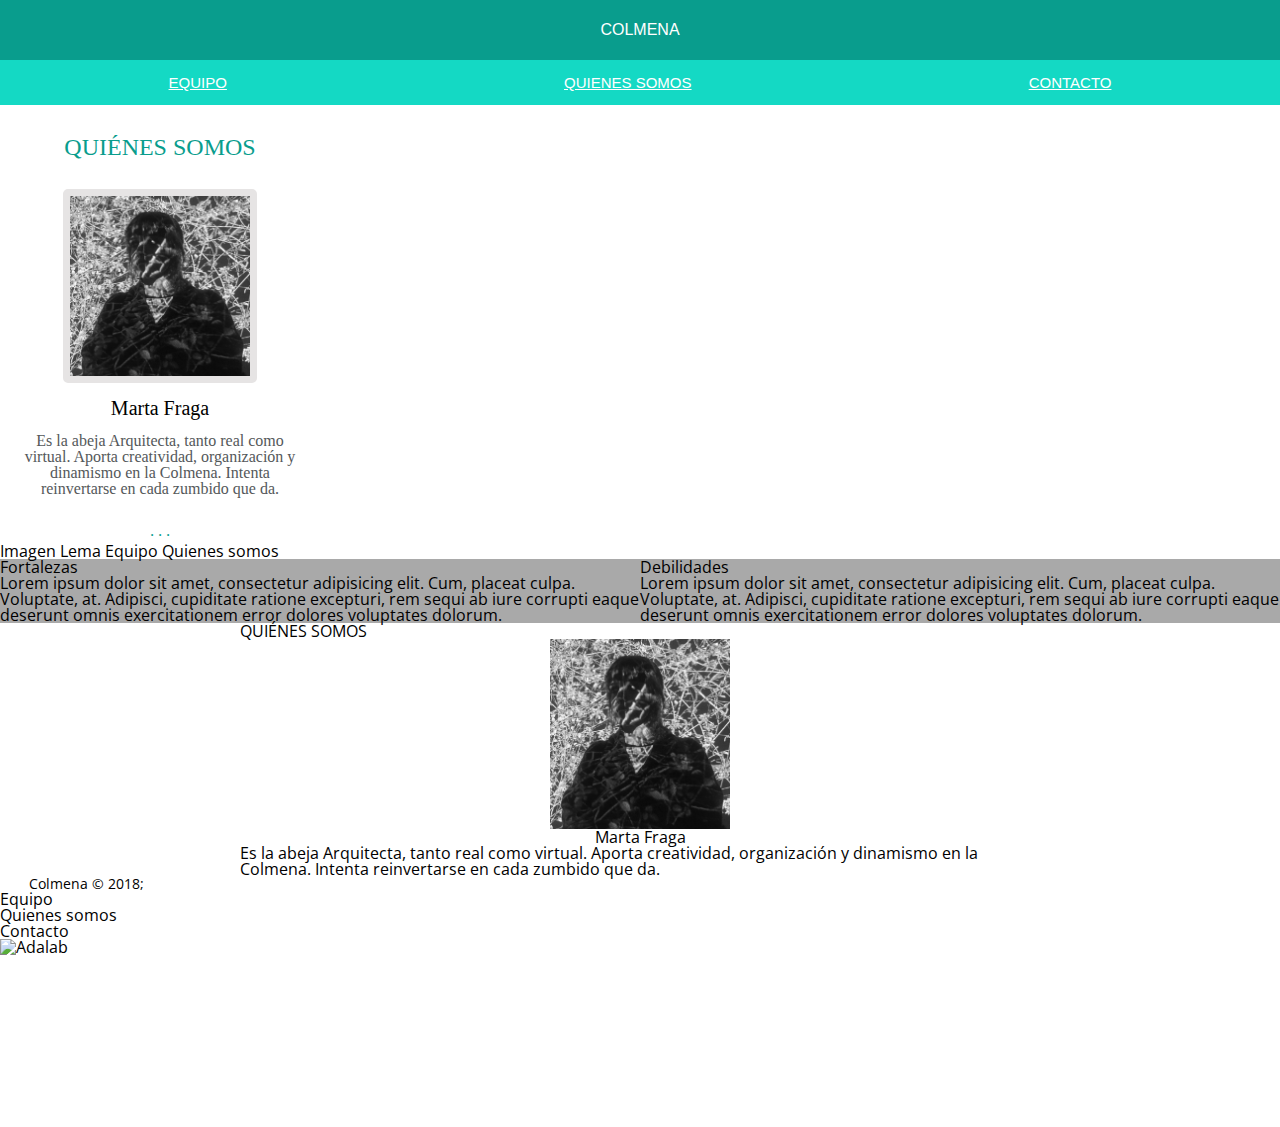
==== index.html @ a7171dd8 "Azahara" ====
<!DOCTYPE html>
<html lang="en">
  <head>
    <meta charset="UTF-8" />
    <meta http-equiv="X-UA-Compatible" content="IE=edge" />
    <meta name="viewport" content="width=device-width, initial-scale=1.0" />
    <link rel="stylesheet" href="./css/reset.css" />
    <link rel="stylesheet" href="./css/main.css" />
    <link rel="preconnect" href="https://fonts.gstatic.com">
    <link href="https://fonts.googleapis.com/css2?family=Open+Sans:wght@300&display=swap" rel="stylesheet">
    <script
    src="https://kit.fontawesome.com/d014abe531.js"
    crossorigin="anonymous"
  ></script>
  <link rel="stylesheet" href="./marta-quienes.css" />
  <link
    href="https://fonts.googleapis.com/css2?family=Rubik:wght@500&display=swap"
    rel="stylesheet"
  />
  <link
    href="https://fonts.googleapis.com/css2?family=Open+Sans&display=swap"
    rel="stylesheet"
  />
    <title>COLMENA</title>
  </head>
  <!--Parte Julia-->
  <header class="container_general">
    <div class="container_name">
      <div class="item">COLMENA</div>
    </div>
    <div class="container_nav">
      <a class="item" href="">EQUIPO</a>
      <a class="item" href="">QUIENES SOMOS</a>
      <a class="item" href="">CONTACTO</a>
    </div>
  </header>
  <!--Fin parte Julia-->
  <main class="main">
    <!--PARTE MARTA-->
    <section class="section1">
      <h1 class="title-section1">QUIÉNES SOMOS</h1>
      <div class="abeja-container">
        <img class="abeja-foto" src="img/MARTA.jpg" alt="marta" />
        <h2 class="abeja-nombre">Marta Fraga</h2>
        <p class="abeja-texto">
          Es la abeja Arquitecta, tanto real como virtual. Aporta creatividad,
          organización y dinamismo en la Colmena. Intenta reinvertarse en cada
          zumbido que da.
        </p>
        <div class="abeja-redes">
          <i class="fab fa-twitter"></i>
          ·
          <i class="fab fa-linkedin-in"></i>
          ·
          <i class="fab fa-github-alt"></i>
          ·
          <i class="fas fa-envelope"></i>
        </div>
      </div>
    </section>
      <div>Imagen Lema Equipo Quienes somos</div>
      <!--Sección fortalezas debilidades: @Jero-->
    
      <div class="strengths-weaknesseses wrapper">
        <div class="strengths wrapper">
          <h2>Fortalezas</h2>
          Lorem ipsum dolor sit amet, consectetur adipisicing elit. Cum, placeat
          culpa. Voluptate, at. Adipisci, cupiditate ratione excepturi, rem sequi
          ab iure corrupti eaque deserunt omnis exercitationem error dolores
          voluptates dolorum.
        </div>
        <div class="weaknesseses wrapper">
          <h2>Debilidades </h2>
          Lorem ipsum dolor sit amet, consectetur adipisicing elit. Cum, placeat
          culpa. Voluptate, at. Adipisci, cupiditate ratione excepturi, rem sequi
          ab iure corrupti eaque deserunt omnis exercitationem error dolores
          voluptates dolorum.
        </div>
      </div>
      <!--Fin parte jero -->
      <!--PARTE MARTA-->
      <section class="presentation">
        <h1 class="sections-title">QUIÉNES SOMOS</h1>

        <div class="abeja-container">
          <img
            class="abeja-photo-item"
            src="img/MARTA.jpg"
            alt="Marta"
            width="180"
          />

          <h2 class="abeja-name-item">Marta Fraga</h2>
          <p class="abeja-text-item">
            Es la abeja Arquitecta, tanto real como virtual. Aporta creatividad,
            organización y dinamismo en la Colmena. Intenta reinvertarse en cada
            zumbido que da.
          </p>

          <div class="abeja-rrss">
            <a href="https://twitter.com/?lang=es" target="_blank"
              ><i class="fab fa-twitter-square"></i
            ></a>
            <a href="https://www.linkedin.com/feed/" target="_blank"
              ><i class="fab fa-linkedin"></i
            ></a>
            <a href="https://github.com/" target="_blank"
              ><i class="fab fa-github-square"></i
            ></a>
            <a href="https://accounts.google.com/" target="_blank"
              ><i class="fas fa-envelope-square"></i
            ></a>
          </div>
        </div>
      </section>
      <!--FIN PARTE MARTA-->
    </main>
   
 <!--PARTE LAURA-->
    <footer class="containerfooter">
      <h3 class="itemf">Colmena &COPY 2018;</h3>
      <div class="itemf1">
        <div>Equipo</div>
        <div>Quienes somos</div>
        <div>Contacto</div>
      </div>
      <div class="logoadalab">
        <img src="./Images/logo-adalab.png" alt="Adalab">
      </div>
    </footer>

  </body>
</html>
---- css/main.css ----
/*PARTE MARTA*/

*:root {
  font-family: "Open Sans", sans-serif;
}
.presentation {
  margin: 0 auto;
  padding: 0;
  max-width: 800px;
}

* {
  margin: 0;
}

.section1 {
  width: 320px;
}

.title-section1 {
  color: #099d8d;
  font-size: 24px;
  padding-top: 30px;
  padding-bottom: 30px;
  text-align: center;
  font-family: "Rubik Medium";
}

.abeja-container {
  display: flex;
  flex-direction: column;
  align-items: center;
  justify-content: space-around;
  flex-wrap: wrap;
}

.abeja-foto {
  width: 180px;
  height: 180px;
  border: solid 7px rgb(230, 228, 228);
  border-radius: 5px;
  box-sizing: content-box;
}

.abeja-nombre {
  font-size: 20px;
  padding-top: 15px;
  padding-bottom: 15px;
  font-family: "Open Sans Regular";
  /*text-align: center;*/
}

.abeja-texto {
  color: #54585a;
  font-size: 16px;
  margin-bottom: 15px;
  margin-left: 15px;
  margin-right: 15px;
  /*padding-top: 15px;
  /*padding-left: 15px;
  padding-right: 15px;*/
  text-align: center;
  font-family: "Open Sans Regular";
}

.abeja-redes {
  color: #099d8d;
  font-size: 16px;
  padding-top: 15px;
  padding-left: 98px;
  padding-right: 98px;
}

/*FIN PARTE MARTA*/

/* Parte Julia */
.container_general {
  display: flex;
  flex-direction: column;
  position: fixed;
  top: 0;
  width: 100%;
}

.container_name {
  box-sizing: content-box;
  height: 60px;
  background-color: #099d8d;
  font-size: 16px;
  display: flex;
  justify-content: center;
  align-items: center;
}


.containerfooter {
  width: 320px;
  height: 250px;
  border: solid 1px var (--cool-grey);
  background-color: #ffff;
}
.itemf {
  width: 172px;
  font-size: 14px;
  text-align: center;
  color: var (--cool-grey);
}
.logoadalab {
  width: 115px;
  height: 45px;
}
.container_nav {
  height: 45px;
  background-color: #14d9c4;
  font-size: 15px;
  display: flex;
  justify-content: space-around;
  align-items: center;
}

.item {
  font-family: sans-serif;
  color: white;
}

/* Fin parte Julia */

/* Parte Azahara*/

.abejas {
  position: relative;
  display: flex;
}
.foto {
  display: flex;
}

.lema {
  position: absolute;
  top: 30%;
  left: 50%;
  transform: translate(-30%, -50%);
  font-size: 40px;
  font-weight: bold;
}
.team4 {
  text-align: center;
}

/* main */

.main {
  margin-top: 105px;
}
/* Parte Jero */
.strengths-weaknesseses {
  display: flex;
  flex-direction: row;
  justify-content: space-around;
  background-color: darkgrey;
}
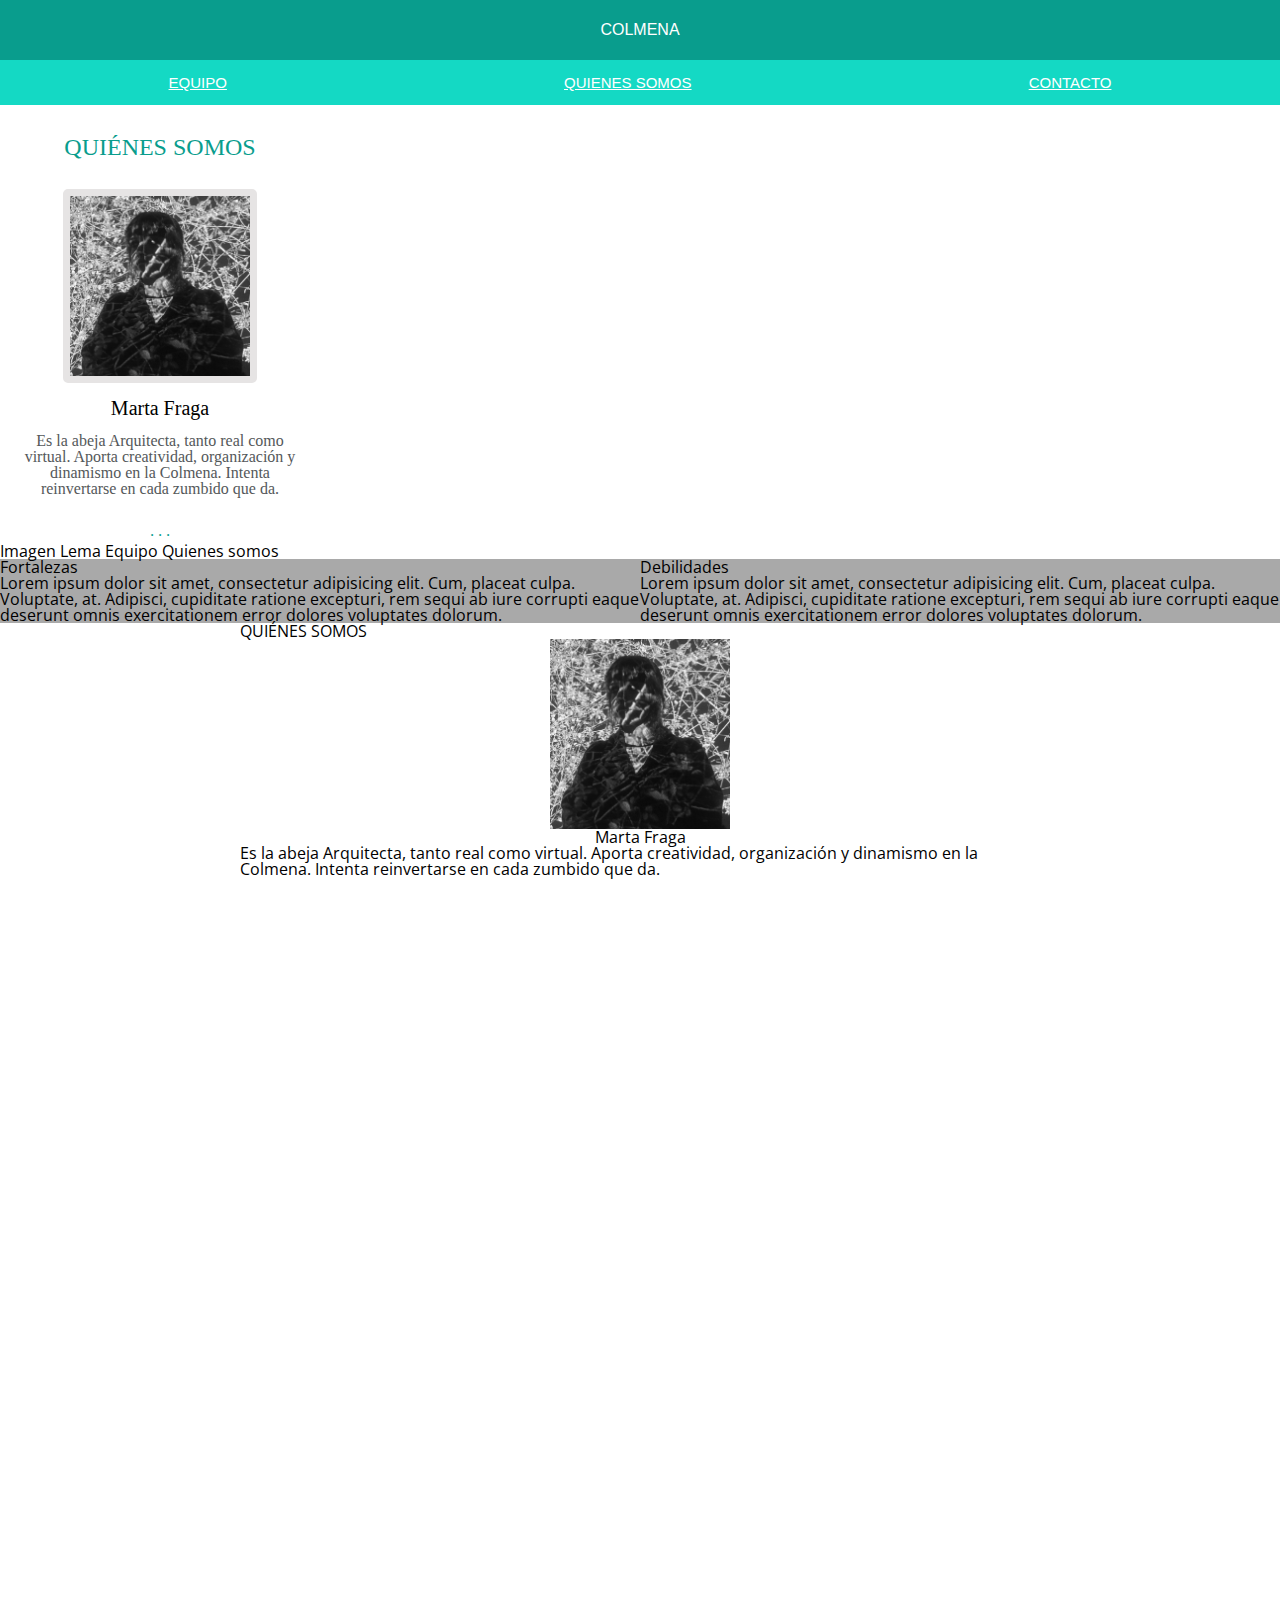
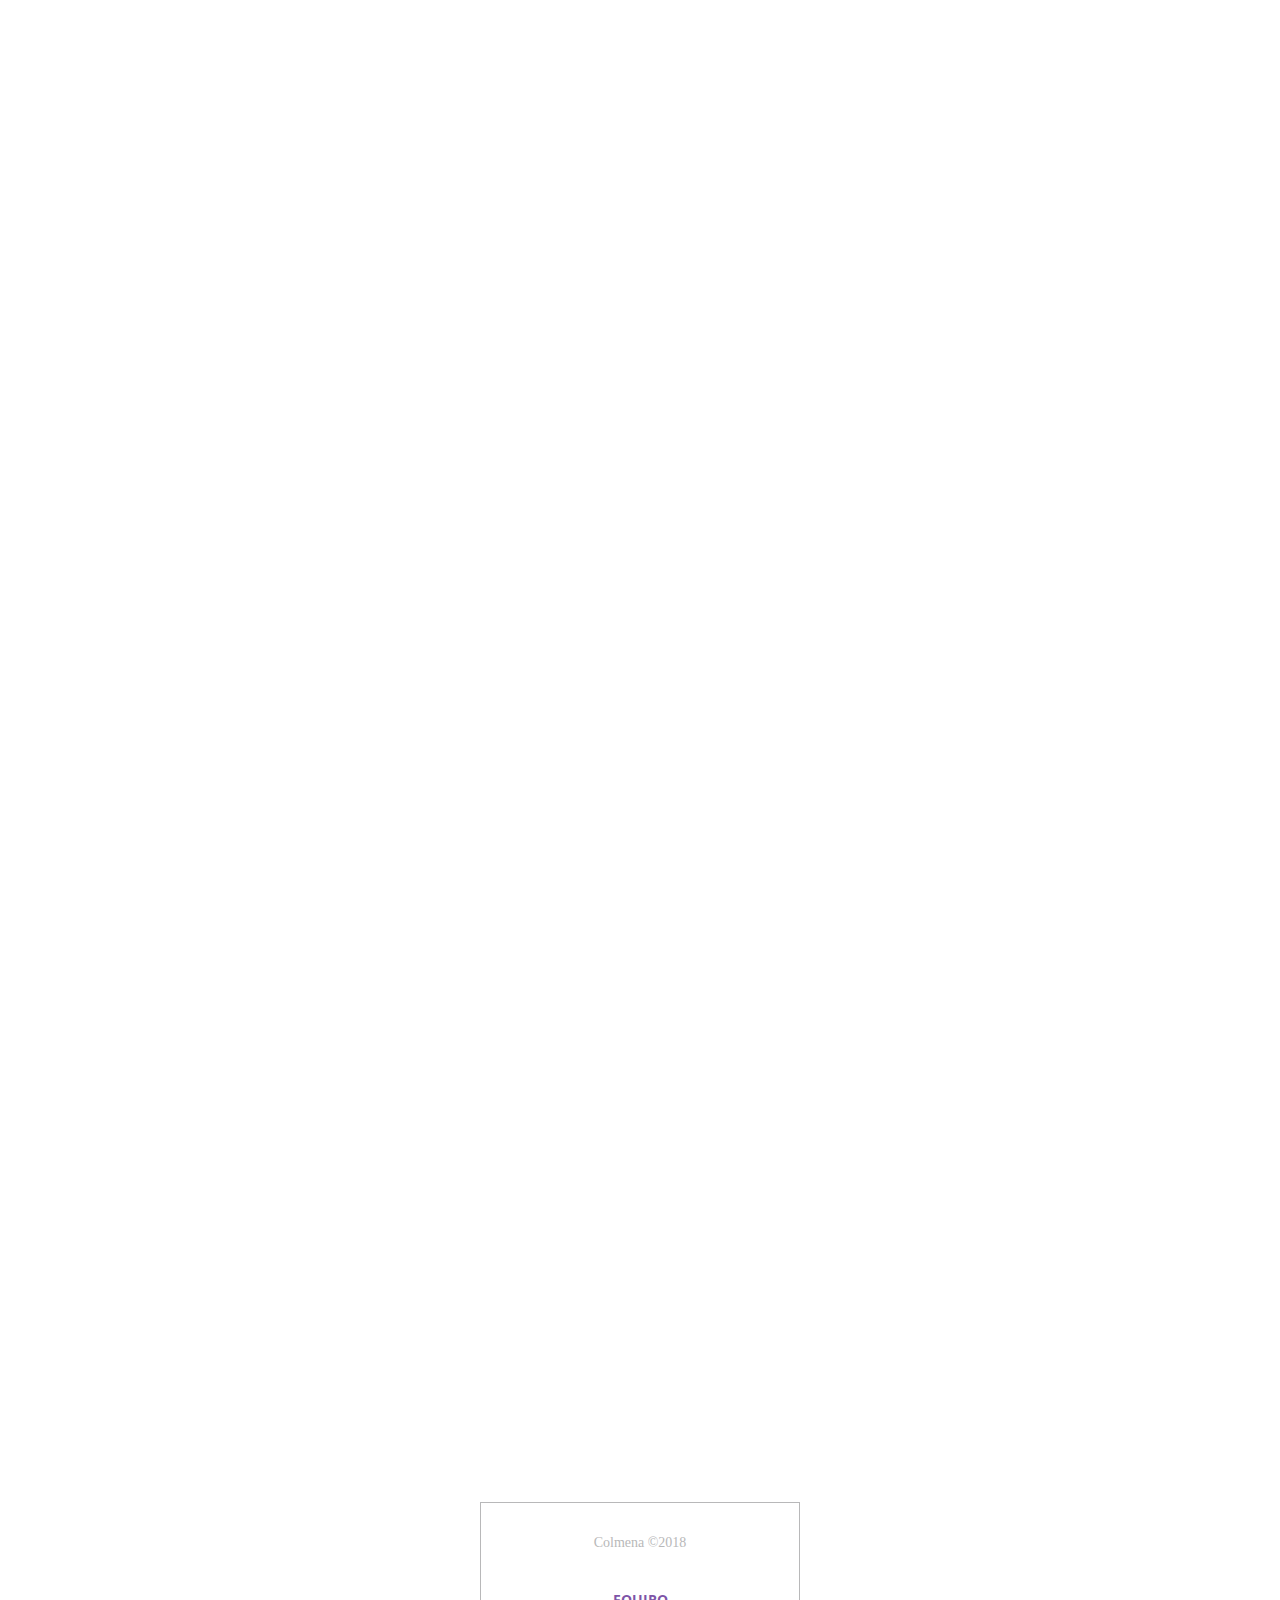
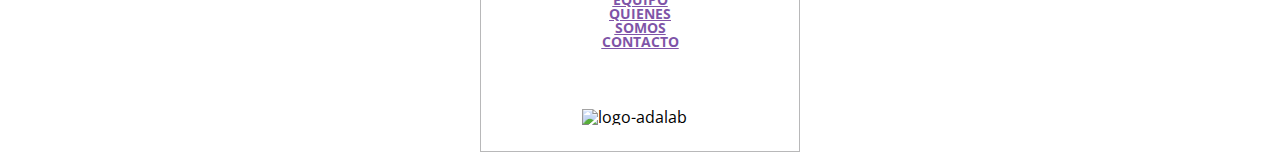
==== commit b261442f: "Footer Lali" ====
--- a/index.html
+++ b/index.html
@@ -117,17 +117,23 @@
     </main>
    
  <!--PARTE LAURA-->
-    <footer class="containerfooter">
-      <h3 class="itemf">Colmena &COPY 2018;</h3>
-      <div class="itemf1">
-        <div>Equipo</div>
-        <div>Quienes somos</div>
-        <div>Contacto</div>
-      </div>
-      <div class="logoadalab">
-        <img src="./Images/logo-adalab.png" alt="Adalab">
-      </div>
-    </footer>
+ <footer class="footer">
+  <div class="containerf">
+    <small class="itemf">Colmena &copy;2018</small>
+    <ul class="itemf2">
+      <li>
+        <a href="">Equipo</a>
+      </li>
+        <li>
+          <a href="">Quienes Somos</a>
+        </li>
+        <li>
+          <a href="">Contacto</a> 
+        </li>
+    </ul>
+    <img src="./img/logo-adalab.png" alt="logo-adalab" class="logo">
+  </div>
+</footer>
 
   </body>
 </html>
--- a/css/main.css
+++ b/css/main.css
@@ -123,30 +123,6 @@
   color: white;
 }
 
-/* Fin parte Julia */
-
-/* Parte Azahara*/
-
-.abejas {
-  position: relative;
-  display: flex;
-}
-.foto {
-  display: flex;
-}
-
-.lema {
-  position: absolute;
-  top: 30%;
-  left: 50%;
-  transform: translate(-30%, -50%);
-  font-size: 40px;
-  font-weight: bold;
-}
-.team4 {
-  text-align: center;
-}
-
 /* main */
 
 .main {
@@ -159,3 +135,62 @@
   justify-content: space-around;
   background-color: darkgrey;
 }
+
+/* Parte Laura */
+
+/* footer */
+.footer {
+  width: 100%;
+  display: flex;
+  justify-content: center;
+ }
+.containerf {
+  width: 320px;
+  height: 250px;
+  margin: 2225px 0 0;
+  padding: 30px 74px 45px;
+  display: flex;
+  flex-direction: column;
+  justify-content: space-between;
+  align-items: center;
+  font-family: -apple-system, BlinkMacSystemFont, 'Segoe UI', Roboto, Oxygen, Ubuntu, Cantarell, 'Open Sans', 'Helvetica Neue', sans-serif;
+  border: solid 1px #b8b8b9;
+  background-color: #ffffff;
+}
+.itemf{
+  width: 172px;
+  height: 20px;
+  margin: 0 0 20px;
+  font-family: OpenSans;
+  font-size: 14px;
+  font-stretch: normal;
+  font-style: normal;
+  line-height: 1.43;
+  letter-spacing: normal;
+  text-align: center;
+  color: #b8b8b9;
+}
+.itemf2 {
+  width: 114px;
+  height: 60px;
+  margin: 20px 29px 30px;
+  display: flex;
+  flex-wrap: wrap;
+  justify-content: center;
+  text-transform: uppercase;
+  font-weight: bold;
+  font-size: 14px;
+  font-stretch: normal;
+  letter-spacing: normal;
+  text-align: center;
+  text-decoration: underline;
+  opacity: 0.75;
+  color: #54585a;
+
+}
+.logo {
+  width: 115.9px;
+  height: 45px;
+  padding: 0px;
+  margin: 30px 28.1px 28px;
+}
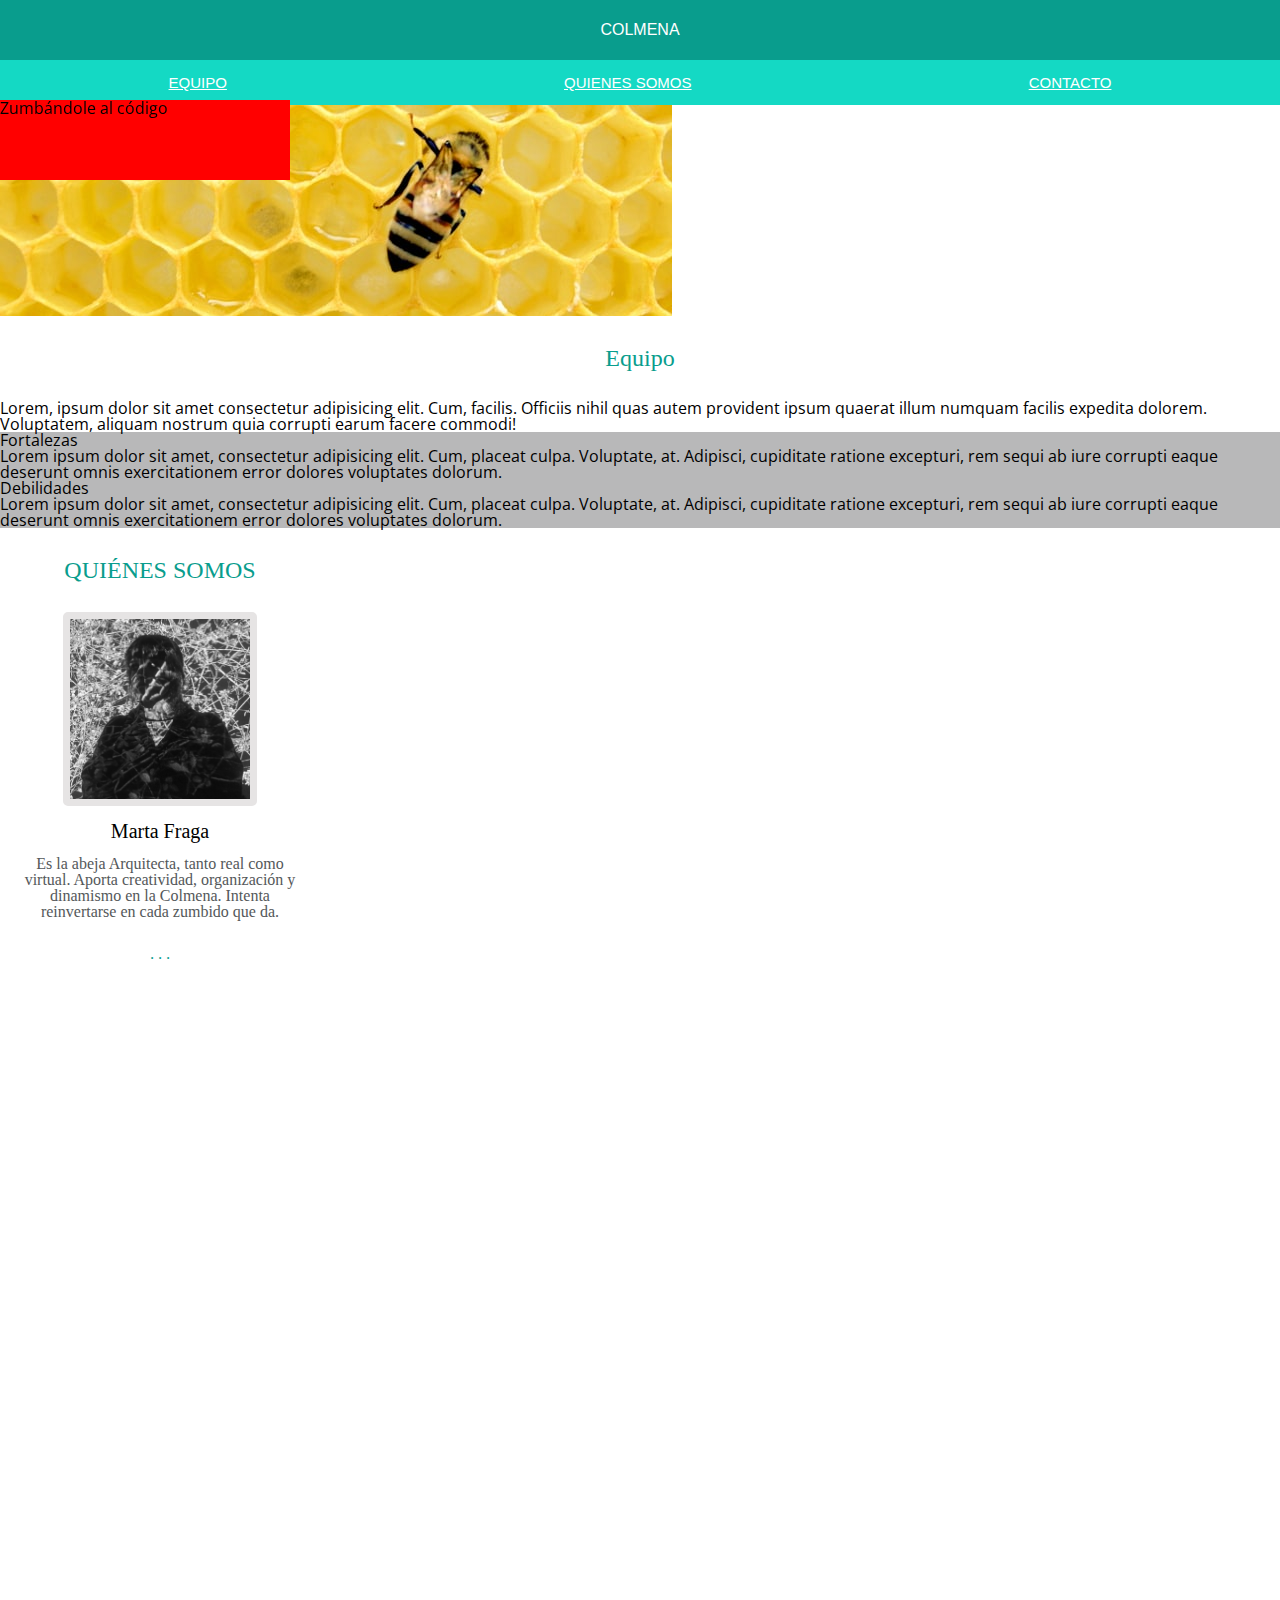
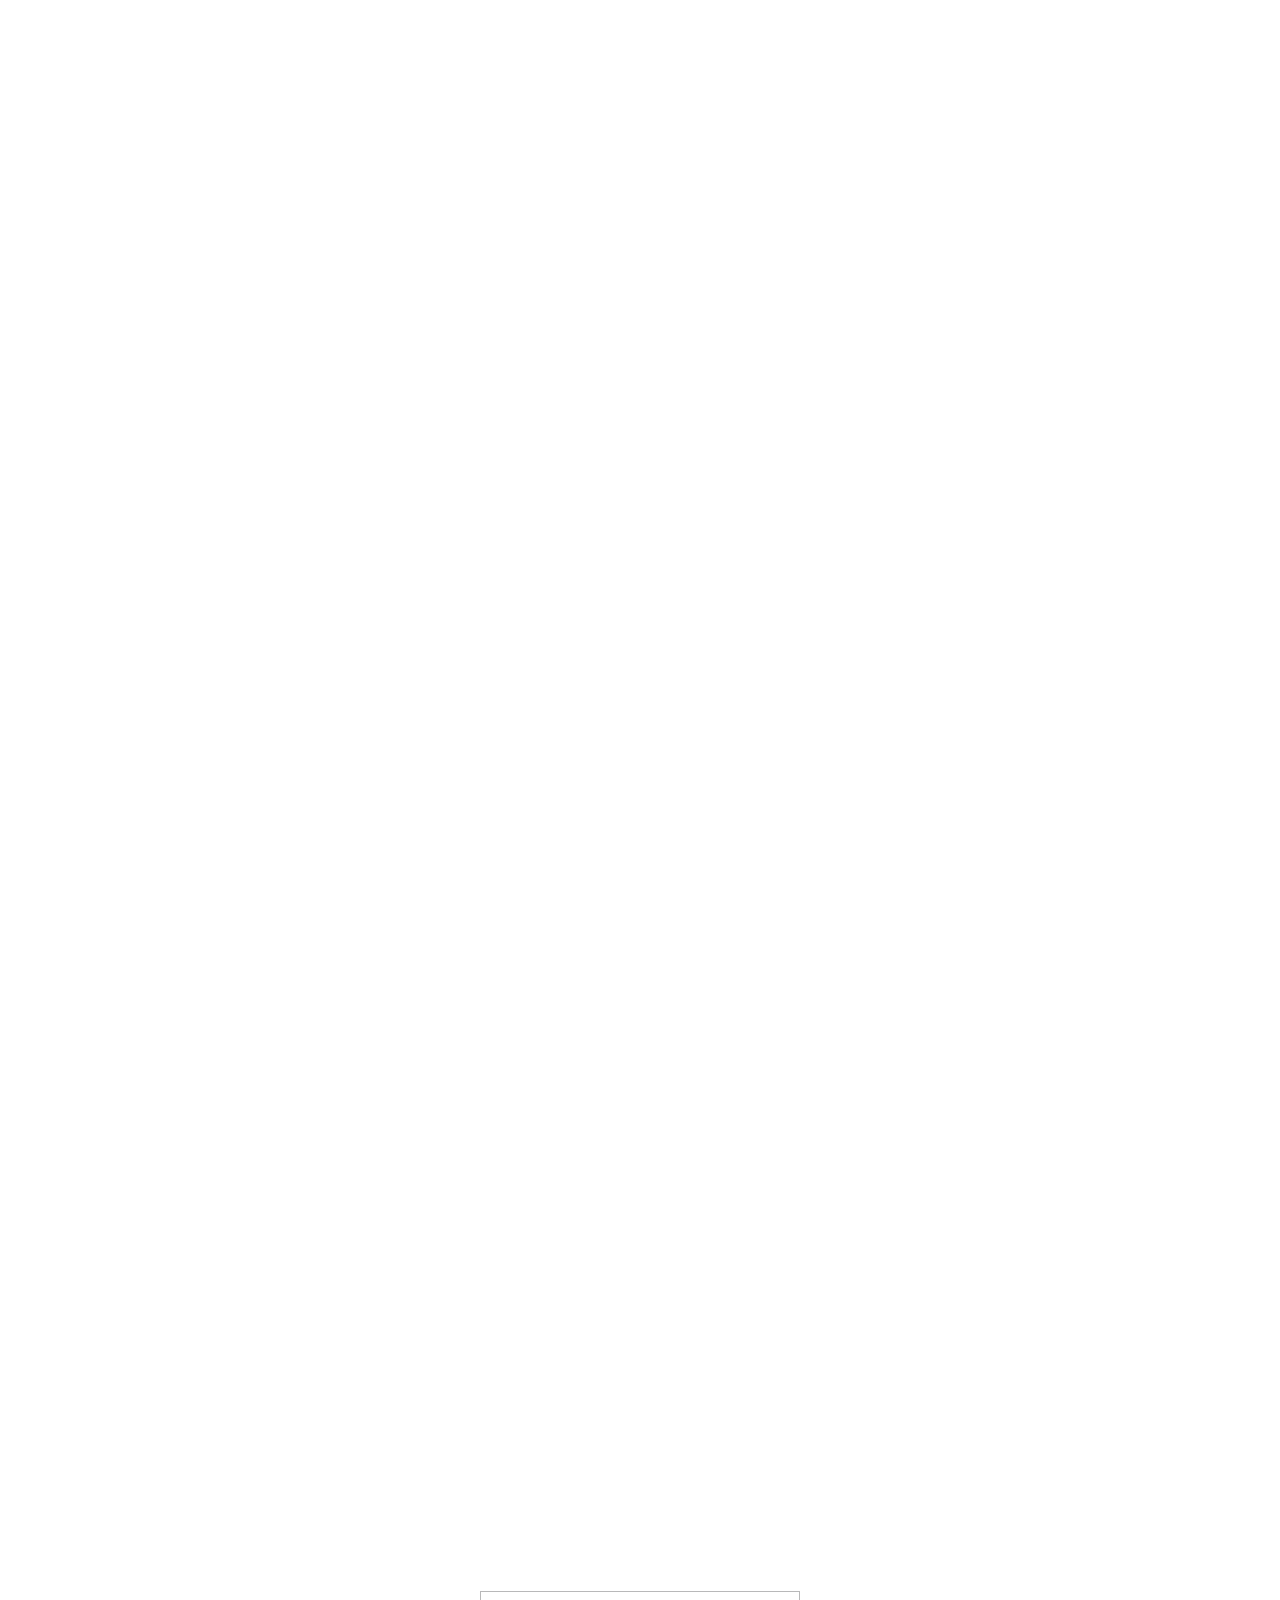
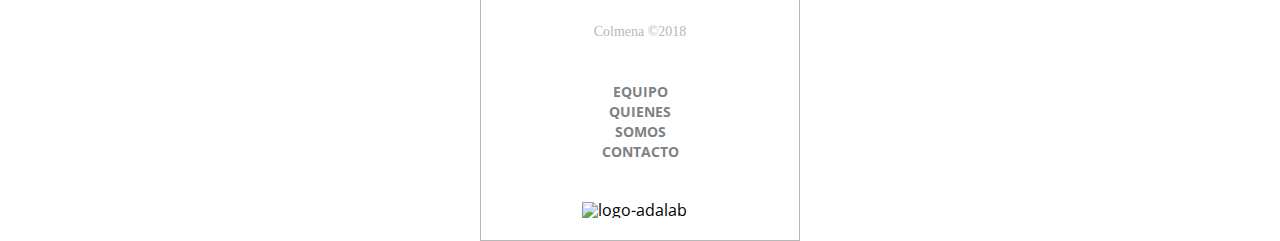
==== commit 0011c4ff: "Sprint1" ====
--- a/index.html
+++ b/index.html
@@ -35,7 +35,36 @@
     </div>
   </header>
   <!--Fin parte Julia-->
+
+  <!--Parte Azahara-->
+  <section class="boxmotto">
+<div class="hero">Zumbándole al código</div>
+</section>
+<section>
+  <h2 class="Team">Equipo</h2>
+  <p>Lorem, ipsum dolor sit amet consectetur adipisicing elit. Cum, facilis. Officiis nihil quas autem provident ipsum quaerat illum numquam facilis expedita dolorem. Voluptatem, aliquam nostrum quia corrupti earum facere commodi!</p>
+</section>
+  <!--Fin parte Azahara-->
   <main class="main">
+    <!--Sección fortalezas debilidades: @Jero-->
+    <div class="box"></div>
+    <section class="wrapper">
+      <article class="strengths">
+        <h2>Fortalezas</h2>
+        Lorem ipsum dolor sit amet, consectetur adipisicing elit. Cum, placeat
+        culpa. Voluptate, at. Adipisci, cupiditate ratione excepturi, rem sequi
+        ab iure corrupti eaque deserunt omnis exercitationem error dolores
+        voluptates dolorum.
+      </article>
+      <article class="weaknesseses">
+        <h2>Debilidades </h2>
+        Lorem ipsum dolor sit amet, consectetur adipisicing elit. Cum, placeat
+        culpa. Voluptate, at. Adipisci, cupiditate ratione excepturi, rem sequi
+        ab iure corrupti eaque deserunt omnis exercitationem error dolores
+        voluptates dolorum.
+      </article>
+    </section>
+    <!--Fin parte jero -->
     <!--PARTE MARTA-->
     <section class="section1">
       <h1 class="title-section1">QUIÉNES SOMOS</h1>
@@ -58,62 +87,8 @@
         </div>
       </div>
     </section>
-      <div>Imagen Lema Equipo Quienes somos</div>
-      <!--Sección fortalezas debilidades: @Jero-->
-    
-      <div class="strengths-weaknesseses wrapper">
-        <div class="strengths wrapper">
-          <h2>Fortalezas</h2>
-          Lorem ipsum dolor sit amet, consectetur adipisicing elit. Cum, placeat
-          culpa. Voluptate, at. Adipisci, cupiditate ratione excepturi, rem sequi
-          ab iure corrupti eaque deserunt omnis exercitationem error dolores
-          voluptates dolorum.
-        </div>
-        <div class="weaknesseses wrapper">
-          <h2>Debilidades </h2>
-          Lorem ipsum dolor sit amet, consectetur adipisicing elit. Cum, placeat
-          culpa. Voluptate, at. Adipisci, cupiditate ratione excepturi, rem sequi
-          ab iure corrupti eaque deserunt omnis exercitationem error dolores
-          voluptates dolorum.
-        </div>
-      </div>
-      <!--Fin parte jero -->
-      <!--PARTE MARTA-->
-      <section class="presentation">
-        <h1 class="sections-title">QUIÉNES SOMOS</h1>
-
-        <div class="abeja-container">
-          <img
-            class="abeja-photo-item"
-            src="img/MARTA.jpg"
-            alt="Marta"
-            width="180"
-          />
-
-          <h2 class="abeja-name-item">Marta Fraga</h2>
-          <p class="abeja-text-item">
-            Es la abeja Arquitecta, tanto real como virtual. Aporta creatividad,
-            organización y dinamismo en la Colmena. Intenta reinvertarse en cada
-            zumbido que da.
-          </p>
-
-          <div class="abeja-rrss">
-            <a href="https://twitter.com/?lang=es" target="_blank"
-              ><i class="fab fa-twitter-square"></i
-            ></a>
-            <a href="https://www.linkedin.com/feed/" target="_blank"
-              ><i class="fab fa-linkedin"></i
-            ></a>
-            <a href="https://github.com/" target="_blank"
-              ><i class="fab fa-github-square"></i
-            ></a>
-            <a href="https://accounts.google.com/" target="_blank"
-              ><i class="fas fa-envelope-square"></i
-            ></a>
-          </div>
-        </div>
-      </section>
-      <!--FIN PARTE MARTA-->
+       
+      
     </main>
    
  <!--PARTE LAURA-->
@@ -122,16 +97,16 @@
     <small class="itemf">Colmena &copy;2018</small>
     <ul class="itemf2">
       <li>
-        <a href="">Equipo</a>
+        <a class="linkcolor" href="">Equipo</a>
       </li>
         <li>
-          <a href="">Quienes Somos</a>
+          <a class="linkcolor" href="">Quienes Somos</a>
         </li>
         <li>
-          <a href="">Contacto</a> 
+          <a class="linkcolor" href="">Contacto</a> 
         </li>
     </ul>
-    <img src="./img/logo-adalab.png" alt="logo-adalab" class="logo">
+    <img src="./Images/logo-adalab.png" alt="logo-adalab" class="logo">
   </div>
 </footer>
 
--- a/css/main.css
+++ b/css/main.css
@@ -1,8 +1,98 @@
+
+*:root {
+  font-family: "Open Sans", "Rubik"
+}
+/* Parte Julia */
+.container_general {
+  display: flex;
+  flex-direction: column;
+  position: fixed;
+  top: 0;
+  width: 100%;
+}
+
+.container_name {
+  box-sizing: content-box;
+  height: 60px;
+  background-color: #099d8d;
+  font-size: 16px;
+  display: flex;
+  justify-content: center;
+  align-items: center;
+}
+
+
+.containerfooter {
+  width: 320px;
+  height: 250px;
+  border: solid 1px var (--cool-grey);
+  background-color: #ffff;
+}
+.itemf {
+  width: 172px;
+  font-size: 14px;
+  text-align: center;
+  color: var (--cool-grey);
+}
+.logoadalab {
+  width: 115px;
+  height: 45px;
+}
+.container_nav {
+  height: 45px;
+  background-color: #14d9c4;
+  font-size: 15px;
+  display: flex;
+  justify-content: space-around;
+  align-items: center;
+}
+
+.item {
+  font-family: sans-serif;
+  color: white;
+}
+
+/* Fin parte Julia */
+
+/* Parte Azahara */
+.boxmotto {
+  width: 100vw;
+  height: 316px;
+  display: flex;
+  box-sizing: border-box;
+  background-repeat: no-repeat;
+  background-image: url("../Images/photo_hive.jpg");
+}
+.hero {
+  box-sizing: border-box;
+  width: 290px;
+  height: 80px;
+  flex-direction: row;
+  position: relative; 
+  top: 100px;
+  background-color: red;
+}
+.Team {
+  color: #099d8d;
+  font-size: 24px;
+  padding-top: 30px;
+  padding-bottom: 30px;
+  text-align: center;
+  font-family: "Rubik Medium";
+}
+/* Fin parte Azahara */
+
+/* Parte Jero */
+.wrapper {
+  display: flex;
+  flex-direction: column;
+  box-sizing: border-box;
+  justify-content: space-around;
+  background-color: #b8b8b9;
+}
+/* Fin parte Jero */
+
 /*PARTE MARTA*/
-
-*:root {
-  font-family: "Open Sans", sans-serif;
-}
 .presentation {
   margin: 0 auto;
   padding: 0;
@@ -73,69 +163,6 @@
 
 /*FIN PARTE MARTA*/
 
-/* Parte Julia */
-.container_general {
-  display: flex;
-  flex-direction: column;
-  position: fixed;
-  top: 0;
-  width: 100%;
-}
-
-.container_name {
-  box-sizing: content-box;
-  height: 60px;
-  background-color: #099d8d;
-  font-size: 16px;
-  display: flex;
-  justify-content: center;
-  align-items: center;
-}
-
-
-.containerfooter {
-  width: 320px;
-  height: 250px;
-  border: solid 1px var (--cool-grey);
-  background-color: #ffff;
-}
-.itemf {
-  width: 172px;
-  font-size: 14px;
-  text-align: center;
-  color: var (--cool-grey);
-}
-.logoadalab {
-  width: 115px;
-  height: 45px;
-}
-.container_nav {
-  height: 45px;
-  background-color: #14d9c4;
-  font-size: 15px;
-  display: flex;
-  justify-content: space-around;
-  align-items: center;
-}
-
-.item {
-  font-family: sans-serif;
-  color: white;
-}
-
-/* main */
-
-.main {
-  margin-top: 105px;
-}
-/* Parte Jero */
-.strengths-weaknesseses {
-  display: flex;
-  flex-direction: row;
-  justify-content: space-around;
-  background-color: darkgrey;
-}
-
 /* Parte Laura */
 
 /* footer */
@@ -153,7 +180,6 @@
   flex-direction: column;
   justify-content: space-between;
   align-items: center;
-  font-family: -apple-system, BlinkMacSystemFont, 'Segoe UI', Roboto, Oxygen, Ubuntu, Cantarell, 'Open Sans', 'Helvetica Neue', sans-serif;
   border: solid 1px #b8b8b9;
   background-color: #ffffff;
 }
@@ -183,10 +209,14 @@
   font-stretch: normal;
   letter-spacing: normal;
   text-align: center;
-  text-decoration: underline;
   opacity: 0.75;
+  
+
+}
+.linkcolor {
   color: #54585a;
-
+  text-decoration: none;
+  line-height: 20px;
 }
 .logo {
   width: 115.9px;
@@ -194,3 +224,4 @@
   padding: 0px;
   margin: 30px 28.1px 28px;
 }
+
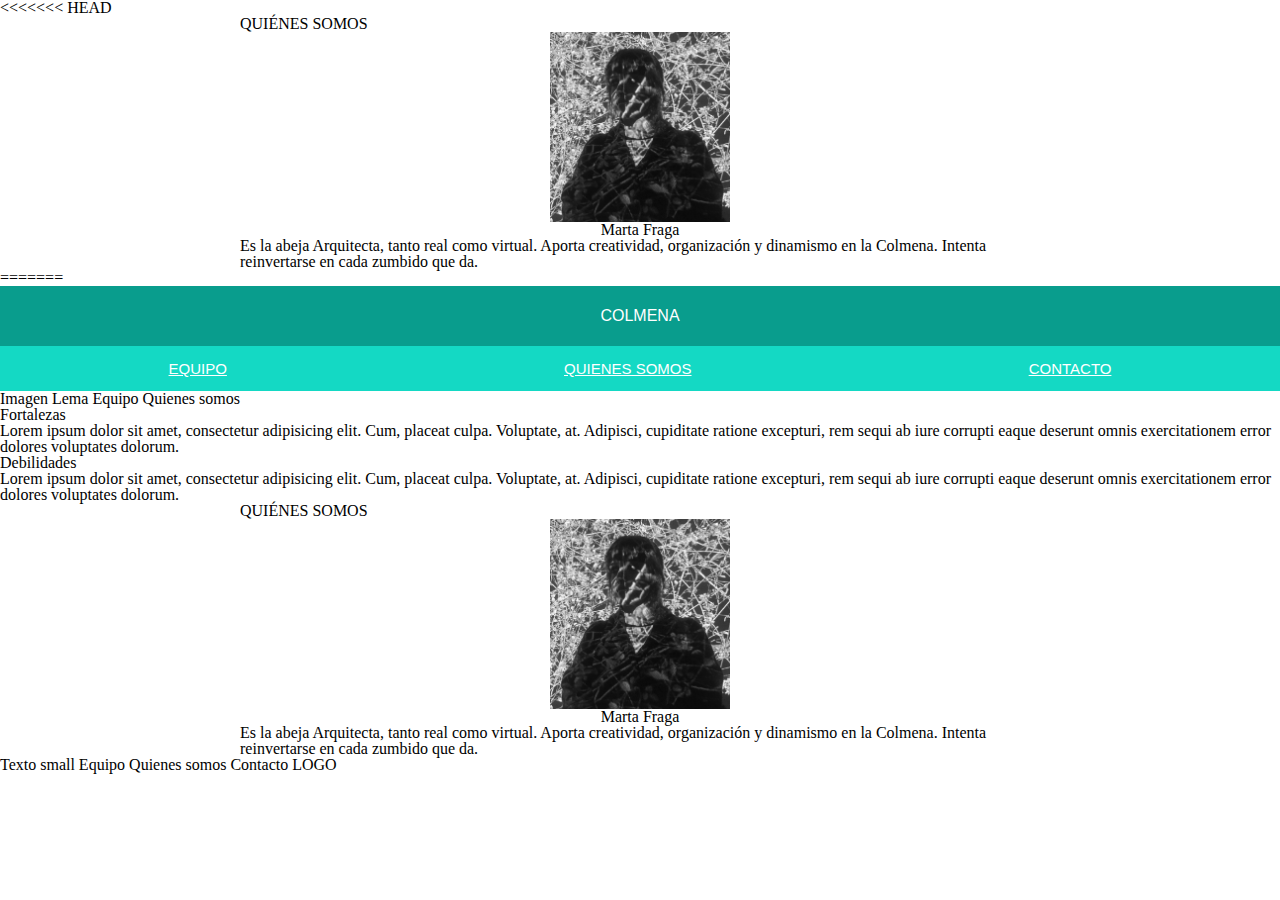
==== commit f853bf22: "marta changes new" ====
--- a/index.html
+++ b/index.html
@@ -5,110 +5,105 @@
     <meta http-equiv="X-UA-Compatible" content="IE=edge" />
     <meta name="viewport" content="width=device-width, initial-scale=1.0" />
     <link rel="stylesheet" href="./css/reset.css" />
-    <link rel="stylesheet" href="./css/main.css" />
-    <link rel="preconnect" href="https://fonts.gstatic.com">
-    <link href="https://fonts.googleapis.com/css2?family=Open+Sans:wght@300&display=swap" rel="stylesheet">
-    <script
-    src="https://kit.fontawesome.com/d014abe531.js"
-    crossorigin="anonymous"
-  ></script>
-  <link rel="stylesheet" href="./marta-quienes.css" />
-  <link
-    href="https://fonts.googleapis.com/css2?family=Rubik:wght@500&display=swap"
-    rel="stylesheet"
-  />
-  <link
-    href="https://fonts.googleapis.com/css2?family=Open+Sans&display=swap"
-    rel="stylesheet"
-  />
+    <link referrerpolicy="stylesheet" href="./css/main.css" />
     <title>COLMENA</title>
   </head>
-  <!--Parte Julia-->
-  <header class="container_general">
-    <div class="container_name">
-      <div class="item">COLMENA</div>
+
+  
+
+<<<<<<< HEAD
+    <main>
+<!--PARTE MARTA-->
+      <section class="presentation">
+       <h1 class="sections-title">QUIÉNES SOMOS</h1>
+
+        <div class="abeja-container">
+        
+         <img class="abeja-photo-item" src="img/MARTA.jpg" alt="Marta" width="180"/>
+         
+         <h2 class="abeja-name-item">Marta Fraga</h2>
+          
+          <p class="abeja-text-item">Es la abeja Arquitecta, tanto real como virtual. 
+           Aporta creatividad, organización y dinamismo en la Colmena. 
+           Intenta reinvertarse en cada zumbido que da.
+          </p>
+         
+         <div class="abeja-rrss-item">
+           <a href="https://twitter.com/?lang=es" target="_blank"><i class="fab fa-twitter-square"></i></a>   
+           <a href="https://www.linkedin.com/feed/" target="_blank"><i class="fab fa-linkedin"></i></a>
+           <a href="https://github.com/" target="_blank"><i class="fab fa-github-square"></i></a>
+           <a href="https://accounts.google.com/" target="_blank"><i class="fas fa-envelope-square"></i></a>
+         </div>
+
+        </div>
+
+      </section>
+
+    </main>
+
+=======
+
+    <!--<footer>Texto small Equipo Quienes somos Contacto LOGO</footer>-->
+    <link rel="stylesheet" href="./css/reset.css" />
+    <link rel="stylesheet" href="./css/main.css" />
+    <title>COLMENA</title>
+   <body>
+<!--Parte Julia-->
+      <header>
+
+<div class="container_name">
+<div class="item">COLMENA</div>
+</div>
+
+  <div class="container_nav">
+    <a class="item" href="">EQUIPO</a>
+    <a class="item" href="">QUIENES SOMOS</a>
+    <a class="item" href="">CONTACTO</a>
+</div>
+
+      </header>
+          <!--Fin parte Julia-->
+   <main>
+      <div>
+        Imagen Lema Equipo  Quienes somos
+      </div>
+<!--Sección fortalezas debilidades: @Jero-->
+     <div>
+      <h2>Fortalezas</h2>
+      Lorem ipsum dolor sit amet, consectetur adipisicing elit. Cum, placeat culpa. Voluptate, at. Adipisci, cupiditate ratione excepturi, rem sequi ab iure corrupti eaque deserunt omnis exercitationem error dolores voluptates dolorum.
+      <h2>Debilidades</h2>
+      Lorem ipsum dolor sit amet, consectetur adipisicing elit. Cum, placeat culpa. Voluptate, at. Adipisci, cupiditate ratione excepturi, rem sequi ab iure corrupti eaque deserunt omnis exercitationem error dolores voluptates dolorum.
+
     </div>
-    <div class="container_nav">
-      <a class="item" href="">EQUIPO</a>
-      <a class="item" href="">QUIENES SOMOS</a>
-      <a class="item" href="">CONTACTO</a>
-    </div>
-  </header>
-  <!--Fin parte Julia-->
+<!--PARTE MARTA-->
+    <section class="presentation">
+      
+      <h1 class="sections-title">QUIÉNES SOMOS</h1>
+      
+      <div class="abeja-container">
+        <img class="abeja-photo-item" src="img/MARTA.jpg" alt="Marta" width="180"/>
+        
+        <h2 class="abeja-name-item">Marta Fraga</h2>
+          <p class="abeja-text-item">Es la abeja Arquitecta, tanto real como virtual. 
+          Aporta creatividad, organización y dinamismo en la Colmena. 
+          Intenta reinvertarse en cada zumbido que da.
+          </p>
+        
+        <div class="abeja-rrss">
+         <a href="https://twitter.com/?lang=es" target="_blank"><i class="fab fa-twitter-square"></i></a>   
+         <a href="https://www.linkedin.com/feed/" target="_blank"><i class="fab fa-linkedin"></i></a>
+         <a href="https://github.com/" target="_blank"><i class="fab fa-github-square"></i></a>
+         <a href="https://accounts.google.com/" target="_blank"><i class="fas fa-envelope-square"></i></a>
+         </div>
 
-  <!--Parte Azahara-->
-  <section class="boxmotto">
-<div class="hero">Zumbándole al código</div>
-</section>
-<section>
-  <h2 class="Team">Equipo</h2>
-  <p>Lorem, ipsum dolor sit amet consectetur adipisicing elit. Cum, facilis. Officiis nihil quas autem provident ipsum quaerat illum numquam facilis expedita dolorem. Voluptatem, aliquam nostrum quia corrupti earum facere commodi!</p>
-</section>
-  <!--Fin parte Azahara-->
-  <main class="main">
-    <!--Sección fortalezas debilidades: @Jero-->
-    <div class="box"></div>
-    <section class="wrapper">
-      <article class="strengths">
-        <h2>Fortalezas</h2>
-        Lorem ipsum dolor sit amet, consectetur adipisicing elit. Cum, placeat
-        culpa. Voluptate, at. Adipisci, cupiditate ratione excepturi, rem sequi
-        ab iure corrupti eaque deserunt omnis exercitationem error dolores
-        voluptates dolorum.
-      </article>
-      <article class="weaknesseses">
-        <h2>Debilidades </h2>
-        Lorem ipsum dolor sit amet, consectetur adipisicing elit. Cum, placeat
-        culpa. Voluptate, at. Adipisci, cupiditate ratione excepturi, rem sequi
-        ab iure corrupti eaque deserunt omnis exercitationem error dolores
-        voluptates dolorum.
-      </article>
+      </div>
+
     </section>
-    <!--Fin parte jero -->
-    <!--PARTE MARTA-->
-    <section class="section1">
-      <h1 class="title-section1">QUIÉNES SOMOS</h1>
-      <div class="abeja-container">
-        <img class="abeja-foto" src="img/MARTA.jpg" alt="marta" />
-        <h2 class="abeja-nombre">Marta Fraga</h2>
-        <p class="abeja-texto">
-          Es la abeja Arquitecta, tanto real como virtual. Aporta creatividad,
-          organización y dinamismo en la Colmena. Intenta reinvertarse en cada
-          zumbido que da.
-        </p>
-        <div class="abeja-redes">
-          <i class="fab fa-twitter"></i>
-          ·
-          <i class="fab fa-linkedin-in"></i>
-          ·
-          <i class="fab fa-github-alt"></i>
-          ·
-          <i class="fas fa-envelope"></i>
-        </div>
-      </div>
-    </section>
-       
-      
+<!--FIN PARTE MARTA-->
+
     </main>
-   
- <!--PARTE LAURA-->
- <footer class="footer">
-  <div class="containerf">
-    <small class="itemf">Colmena &copy;2018</small>
-    <ul class="itemf2">
-      <li>
-        <a class="linkcolor" href="">Equipo</a>
-      </li>
-        <li>
-          <a class="linkcolor" href="">Quienes Somos</a>
-        </li>
-        <li>
-          <a class="linkcolor" href="">Contacto</a> 
-        </li>
-    </ul>
-    <img src="./Images/logo-adalab.png" alt="logo-adalab" class="logo">
-  </div>
-</footer>
+
+    <footer>Texto small Equipo Quienes somos Contacto LOGO</footer>
 
   </body>
 </html>
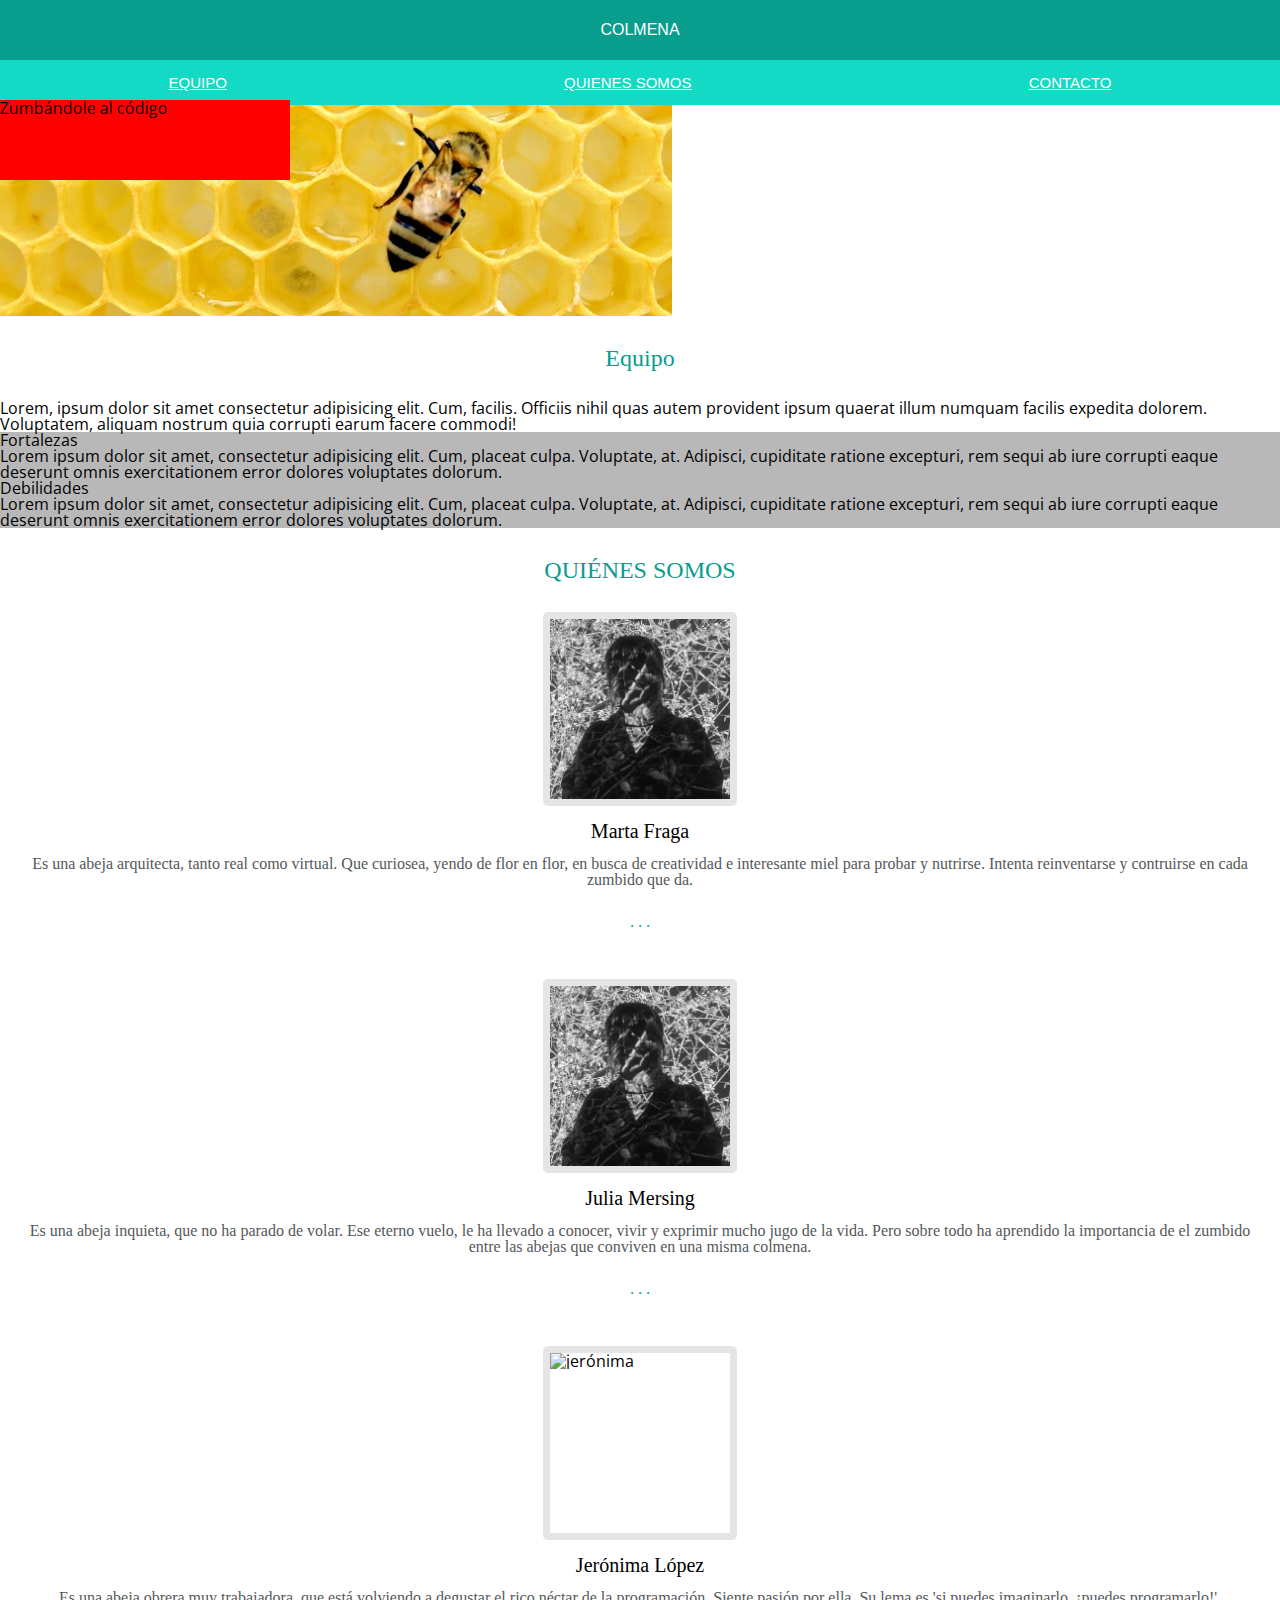
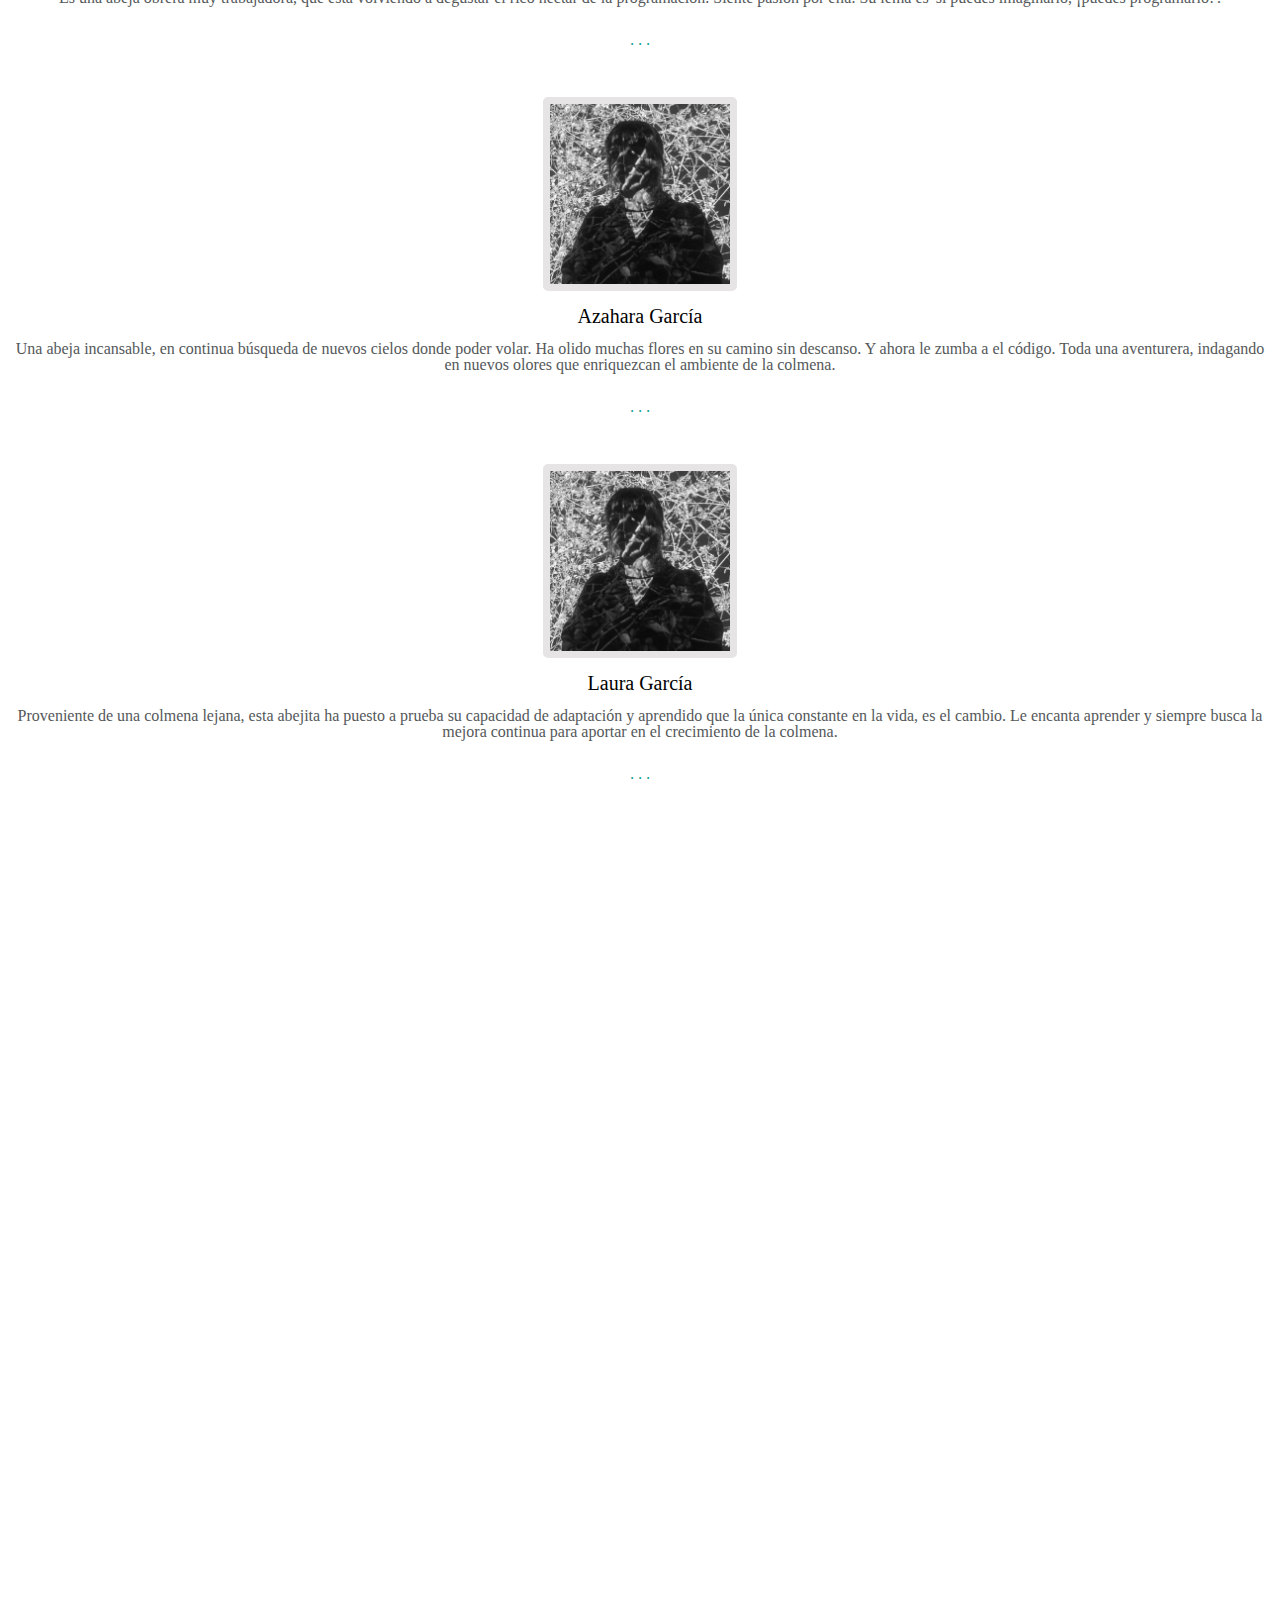
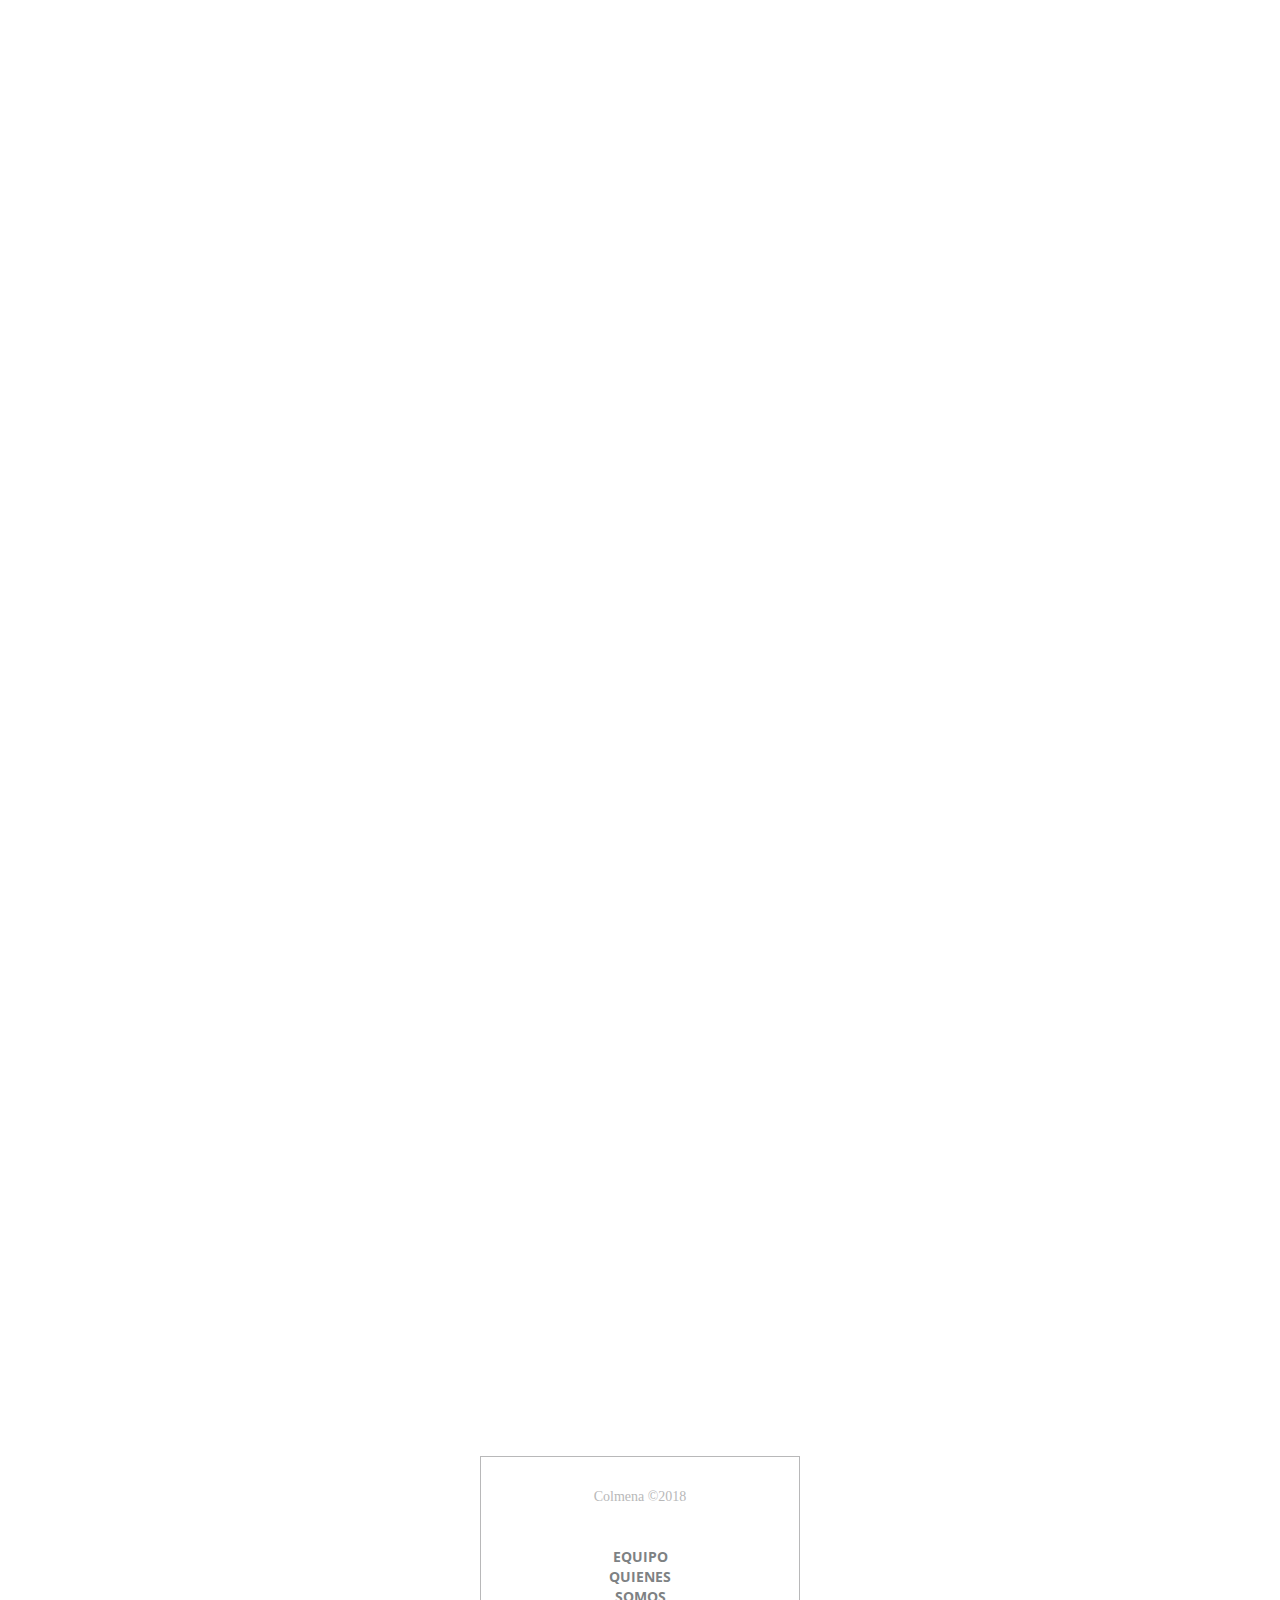
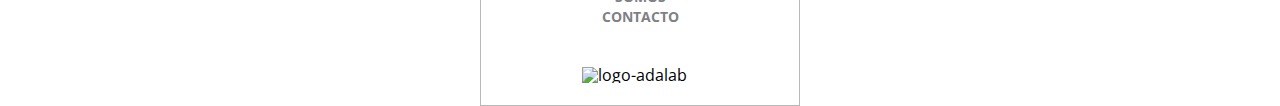
==== commit 42073323: "new marta" ====
--- a/index.html
+++ b/index.html
@@ -4,106 +4,200 @@
     <meta charset="UTF-8" />
     <meta http-equiv="X-UA-Compatible" content="IE=edge" />
     <meta name="viewport" content="width=device-width, initial-scale=1.0" />
+    <script
+      src="https://kit.fontawesome.com/d014abe531.js"
+      crossorigin="anonymous"
+    ></script>
     <link rel="stylesheet" href="./css/reset.css" />
-    <link referrerpolicy="stylesheet" href="./css/main.css" />
+    <link rel="stylesheet" href="./css/main.css" />
+    <link
+      href="https://fonts.googleapis.com/css2?family=Rubik:wght@500&display=swap"
+      rel="stylesheet"
+    />
+    <link
+      href="https://fonts.googleapis.com/css2?family=Open+Sans&display=swap"
+      rel="stylesheet"
+    />
     <title>COLMENA</title>
   </head>
-
-  
-
-<<<<<<< HEAD
-    <main>
-<!--PARTE MARTA-->
-      <section class="presentation">
-       <h1 class="sections-title">QUIÉNES SOMOS</h1>
-
-        <div class="abeja-container">
-        
-         <img class="abeja-photo-item" src="img/MARTA.jpg" alt="Marta" width="180"/>
-         
-         <h2 class="abeja-name-item">Marta Fraga</h2>
-          
-          <p class="abeja-text-item">Es la abeja Arquitecta, tanto real como virtual. 
-           Aporta creatividad, organización y dinamismo en la Colmena. 
-           Intenta reinvertarse en cada zumbido que da.
-          </p>
-         
-         <div class="abeja-rrss-item">
-           <a href="https://twitter.com/?lang=es" target="_blank"><i class="fab fa-twitter-square"></i></a>   
-           <a href="https://www.linkedin.com/feed/" target="_blank"><i class="fab fa-linkedin"></i></a>
-           <a href="https://github.com/" target="_blank"><i class="fab fa-github-square"></i></a>
-           <a href="https://accounts.google.com/" target="_blank"><i class="fas fa-envelope-square"></i></a>
-         </div>
-
-        </div>
-
-      </section>
-
-    </main>
-
-=======
-
-    <!--<footer>Texto small Equipo Quienes somos Contacto LOGO</footer>-->
-    <link rel="stylesheet" href="./css/reset.css" />
-    <link rel="stylesheet" href="./css/main.css" />
-    <title>COLMENA</title>
-   <body>
-<!--Parte Julia-->
-      <header>
-
-<div class="container_name">
-<div class="item">COLMENA</div>
-</div>
-
-  <div class="container_nav">
-    <a class="item" href="">EQUIPO</a>
-    <a class="item" href="">QUIENES SOMOS</a>
-    <a class="item" href="">CONTACTO</a>
-</div>
-
-      </header>
-          <!--Fin parte Julia-->
-   <main>
-      <div>
-        Imagen Lema Equipo  Quienes somos
-      </div>
-<!--Sección fortalezas debilidades: @Jero-->
-     <div>
-      <h2>Fortalezas</h2>
-      Lorem ipsum dolor sit amet, consectetur adipisicing elit. Cum, placeat culpa. Voluptate, at. Adipisci, cupiditate ratione excepturi, rem sequi ab iure corrupti eaque deserunt omnis exercitationem error dolores voluptates dolorum.
-      <h2>Debilidades</h2>
-      Lorem ipsum dolor sit amet, consectetur adipisicing elit. Cum, placeat culpa. Voluptate, at. Adipisci, cupiditate ratione excepturi, rem sequi ab iure corrupti eaque deserunt omnis exercitationem error dolores voluptates dolorum.
-
-    </div>
-<!--PARTE MARTA-->
-    <section class="presentation">
-      
-      <h1 class="sections-title">QUIÉNES SOMOS</h1>
-      
-      <div class="abeja-container">
-        <img class="abeja-photo-item" src="img/MARTA.jpg" alt="Marta" width="180"/>
-        
-        <h2 class="abeja-name-item">Marta Fraga</h2>
-          <p class="abeja-text-item">Es la abeja Arquitecta, tanto real como virtual. 
-          Aporta creatividad, organización y dinamismo en la Colmena. 
-          Intenta reinvertarse en cada zumbido que da.
-          </p>
-        
-        <div class="abeja-rrss">
-         <a href="https://twitter.com/?lang=es" target="_blank"><i class="fab fa-twitter-square"></i></a>   
-         <a href="https://www.linkedin.com/feed/" target="_blank"><i class="fab fa-linkedin"></i></a>
-         <a href="https://github.com/" target="_blank"><i class="fab fa-github-square"></i></a>
-         <a href="https://accounts.google.com/" target="_blank"><i class="fas fa-envelope-square"></i></a>
-         </div>
-
-      </div>
-
-    </section>
-<!--FIN PARTE MARTA-->
-
-    </main>
-
-    <footer>Texto small Equipo Quienes somos Contacto LOGO</footer>
-
+  <body>
+    <!--Parte Julia-->
+    <header class="container_general">
+      <div class="container_name">
+        <div class="item">COLMENA</div>
+      </div>
+      <div class="container_nav">
+        <a class="item" href="">EQUIPO</a>
+        <a class="item" href="">QUIENES SOMOS</a>
+        <a class="item" href="">CONTACTO</a>
+      </div>
+    </header>
+    <!--Fin parte Julia-->
+
+    <!--Parte Azahara-->
+    <section class="boxmotto">
+      <div class="hero">Zumbándole al código</div>
+    </section>
+    <section>
+      <h2 class="Team">Equipo</h2>
+      <p>
+        Lorem, ipsum dolor sit amet consectetur adipisicing elit. Cum, facilis.
+        Officiis nihil quas autem provident ipsum quaerat illum numquam facilis
+        expedita dolorem. Voluptatem, aliquam nostrum quia corrupti earum facere
+        commodi!
+      </p>
+    </section>
+    <!--Fin parte Azahara-->
+    <!--<main class="main"></main>-->
+    <!--Sección fortalezas debilidades: @Jero-->
+    <div class="box"></div>
+    <section class="wrapper">
+      <article class="strengths">
+        <h2>Fortalezas</h2>
+        Lorem ipsum dolor sit amet, consectetur adipisicing elit. Cum, placeat
+        culpa. Voluptate, at. Adipisci, cupiditate ratione excepturi, rem sequi
+        ab iure corrupti eaque deserunt omnis exercitationem error dolores
+        voluptates dolorum.
+      </article>
+      <article class="weaknesseses">
+        <h2>Debilidades</h2>
+        Lorem ipsum dolor sit amet, consectetur adipisicing elit. Cum, placeat
+        culpa. Voluptate, at. Adipisci, cupiditate ratione excepturi, rem sequi
+        ab iure corrupti eaque deserunt omnis exercitationem error dolores
+        voluptates dolorum.
+      </article>
+    </section>
+    <!--Fin parte jero -->
+    <!--PARTE MARTA-->
+    <section class="section1">
+      <h1 class="title-section1">QUIÉNES SOMOS</h1>
+      <div class="bee-container">
+        <div class="image-container">
+          <img class="bee-photo" src="./img/MARTA.jpg" alt="marta" />
+        </div>
+        <h2 class="bee-name">Marta Fraga</h2>
+        <p class="bee-text">
+          Es una abeja arquitecta, tanto real como virtual. Que curiosea, yendo
+          de flor en flor, en busca de creatividad e interesante miel para
+          probar y nutrirse. Intenta reinventarse y contruirse en cada zumbido
+          que da.
+        </p>
+        <div class="bee-socialmedia">
+          <i class="fab fa-twitter"></i>
+          ·
+          <i class="fab fa-linkedin-in"></i>
+          ·
+          <i class="fab fa-github-alt"></i>
+          ·
+          <i class="fas fa-envelope"></i>
+        </div>
+      </div>
+
+      <div class="bee-container">
+        <div class="image-container">
+          <img class="bee-photo" src="img/MARTA.jpg" alt="julia" />
+        </div>
+        <h2 class="bee-name">Julia Mersing</h2>
+        <p class="bee-text">
+          Es una abeja inquieta, que no ha parado de volar. Ese eterno vuelo, le
+          ha llevado a conocer, vivir y exprimir mucho jugo de la vida. Pero
+          sobre todo ha aprendido la importancia de el zumbido entre las abejas
+          que conviven en una misma colmena.
+        </p>
+        <div class="bee-socialmedia">
+          <i class="fab fa-twitter"></i>
+          ·
+          <i class="fab fa-linkedin-in"></i>
+          ·
+          <i class="fab fa-github-alt"></i>
+          ·
+          <i class="fas fa-envelope"></i>
+        </div>
+      </div>
+
+      <div class="bee-container">
+        <div class="image-container">
+          <img class="bee-photo" src="./img/gema.jpg" alt="jerónima" />
+        </div>
+        <h2 class="bee-name">Jerónima López</h2>
+        <p class="bee-text">
+          Es una abeja obrera muy trabajadora, que está volviendo a degustar el
+          rico néctar de la programación. Siente pasión por ella. Su lema es 'si
+          puedes imaginarlo, ¡puedes programarlo!'.
+        </p>
+        <div class="bee-socialmedia">
+          <i class="fab fa-twitter"></i>
+          ·
+          <i class="fab fa-linkedin-in"></i>
+          ·
+          <i class="fab fa-github-alt"></i>
+          ·
+          <i class="fas fa-envelope"></i>
+        </div>
+      </div>
+
+      <div class="bee-container">
+        <div class="image-container">
+          <img class="bee-photo" src="img/MARTA.jpg" alt="azahara" />
+        </div>
+        <h2 class="bee-name">Azahara García</h2>
+        <p class="bee-text">
+          Una abeja incansable, en continua búsqueda de nuevos cielos donde
+          poder volar. Ha olido muchas flores en su camino sin descanso. Y ahora
+          le zumba a el código. Toda una aventurera, indagando en nuevos olores
+          que enriquezcan el ambiente de la colmena.
+        </p>
+        <div class="bee-socialmedia">
+          <i class="fab fa-twitter"></i>
+          ·
+          <i class="fab fa-linkedin-in"></i>
+          ·
+          <i class="fab fa-github-alt"></i>
+          ·
+          <i class="fas fa-envelope"></i>
+        </div>
+      </div>
+
+      <div class="bee-container">
+        <div class="image-container">
+          <img class="bee-photo" src="img/MARTA.jpg" alt="laura" />
+        </div>
+        <h2 class="bee-name">Laura García</h2>
+        <p class="bee-text">
+          Proveniente de una colmena lejana, esta abejita ha puesto a prueba su
+          capacidad de adaptación y aprendido que la única constante en la vida,
+          es el cambio. Le encanta aprender y siempre busca la mejora continua
+          para aportar en el crecimiento de la colmena.
+        </p>
+        <div class="bee-socialmedia">
+          <i class="fab fa-twitter"></i>
+          ·
+          <i class="fab fa-linkedin-in"></i>
+          ·
+          <i class="fab fa-github-alt"></i>
+          ·
+          <i class="fas fa-envelope"></i>
+        </div>
+      </div>
+    </section>
+
+    <!--PARTE LAURA-->
+    <footer class="footer">
+      <div class="containerf">
+        <small class="itemf">Colmena &copy;2018</small>
+        <ul class="itemf2">
+          <li>
+            <a class="linkcolor" href="">Equipo</a>
+          </li>
+          <li>
+            <a class="linkcolor" href="">Quienes Somos</a>
+          </li>
+          <li>
+            <a class="linkcolor" href="">Contacto</a>
+          </li>
+        </ul>
+        <img src="./Images/logo-adalab.png" alt="logo-adalab" class="logo" />
+      </div>
+    </footer>
   </body>
 </html>
--- a/css/main.css
+++ b/css/main.css
@@ -1,6 +1,5 @@
-
 *:root {
-  font-family: "Open Sans", "Rubik"
+  font-family: "Open Sans", "Rubik";
 }
 /* Parte Julia */
 .container_general {
@@ -21,7 +20,6 @@
   align-items: center;
 }
 
-
 .containerfooter {
   width: 320px;
   height: 250px;
@@ -68,7 +66,7 @@
   width: 290px;
   height: 80px;
   flex-direction: row;
-  position: relative; 
+  position: relative;
   top: 100px;
   background-color: red;
 }
@@ -93,18 +91,8 @@
 /* Fin parte Jero */
 
 /*PARTE MARTA*/
-.presentation {
-  margin: 0 auto;
-  padding: 0;
-  max-width: 800px;
-}
-
 * {
   margin: 0;
-}
-
-.section1 {
-  width: 320px;
 }
 
 .title-section1 {
@@ -116,7 +104,7 @@
   font-family: "Rubik Medium";
 }
 
-.abeja-container {
+.bee-container {
   display: flex;
   flex-direction: column;
   align-items: center;
@@ -124,15 +112,19 @@
   flex-wrap: wrap;
 }
 
-.abeja-foto {
+.image-container {
   width: 180px;
   height: 180px;
   border: solid 7px rgb(230, 228, 228);
   border-radius: 5px;
   box-sizing: content-box;
-}
-
-.abeja-nombre {
+  overflow: hidden;
+}
+.bee-photo {
+  width: 100%;
+}
+
+.bee-name {
   font-size: 20px;
   padding-top: 15px;
   padding-bottom: 15px;
@@ -140,7 +132,7 @@
   /*text-align: center;*/
 }
 
-.abeja-texto {
+.bee-text {
   color: #54585a;
   font-size: 16px;
   margin-bottom: 15px;
@@ -153,12 +145,13 @@
   font-family: "Open Sans Regular";
 }
 
-.abeja-redes {
+.bee-socialmedia {
   color: #099d8d;
   font-size: 16px;
   padding-top: 15px;
   padding-left: 98px;
   padding-right: 98px;
+  padding-bottom: 45px;
 }
 
 /*FIN PARTE MARTA*/
@@ -170,7 +163,7 @@
   width: 100%;
   display: flex;
   justify-content: center;
- }
+}
 .containerf {
   width: 320px;
   height: 250px;
@@ -183,7 +176,7 @@
   border: solid 1px #b8b8b9;
   background-color: #ffffff;
 }
-.itemf{
+.itemf {
   width: 172px;
   height: 20px;
   margin: 0 0 20px;
@@ -210,8 +203,6 @@
   letter-spacing: normal;
   text-align: center;
   opacity: 0.75;
-  
-
 }
 .linkcolor {
   color: #54585a;
@@ -224,4 +215,3 @@
   padding: 0px;
   margin: 30px 28.1px 28px;
 }
-
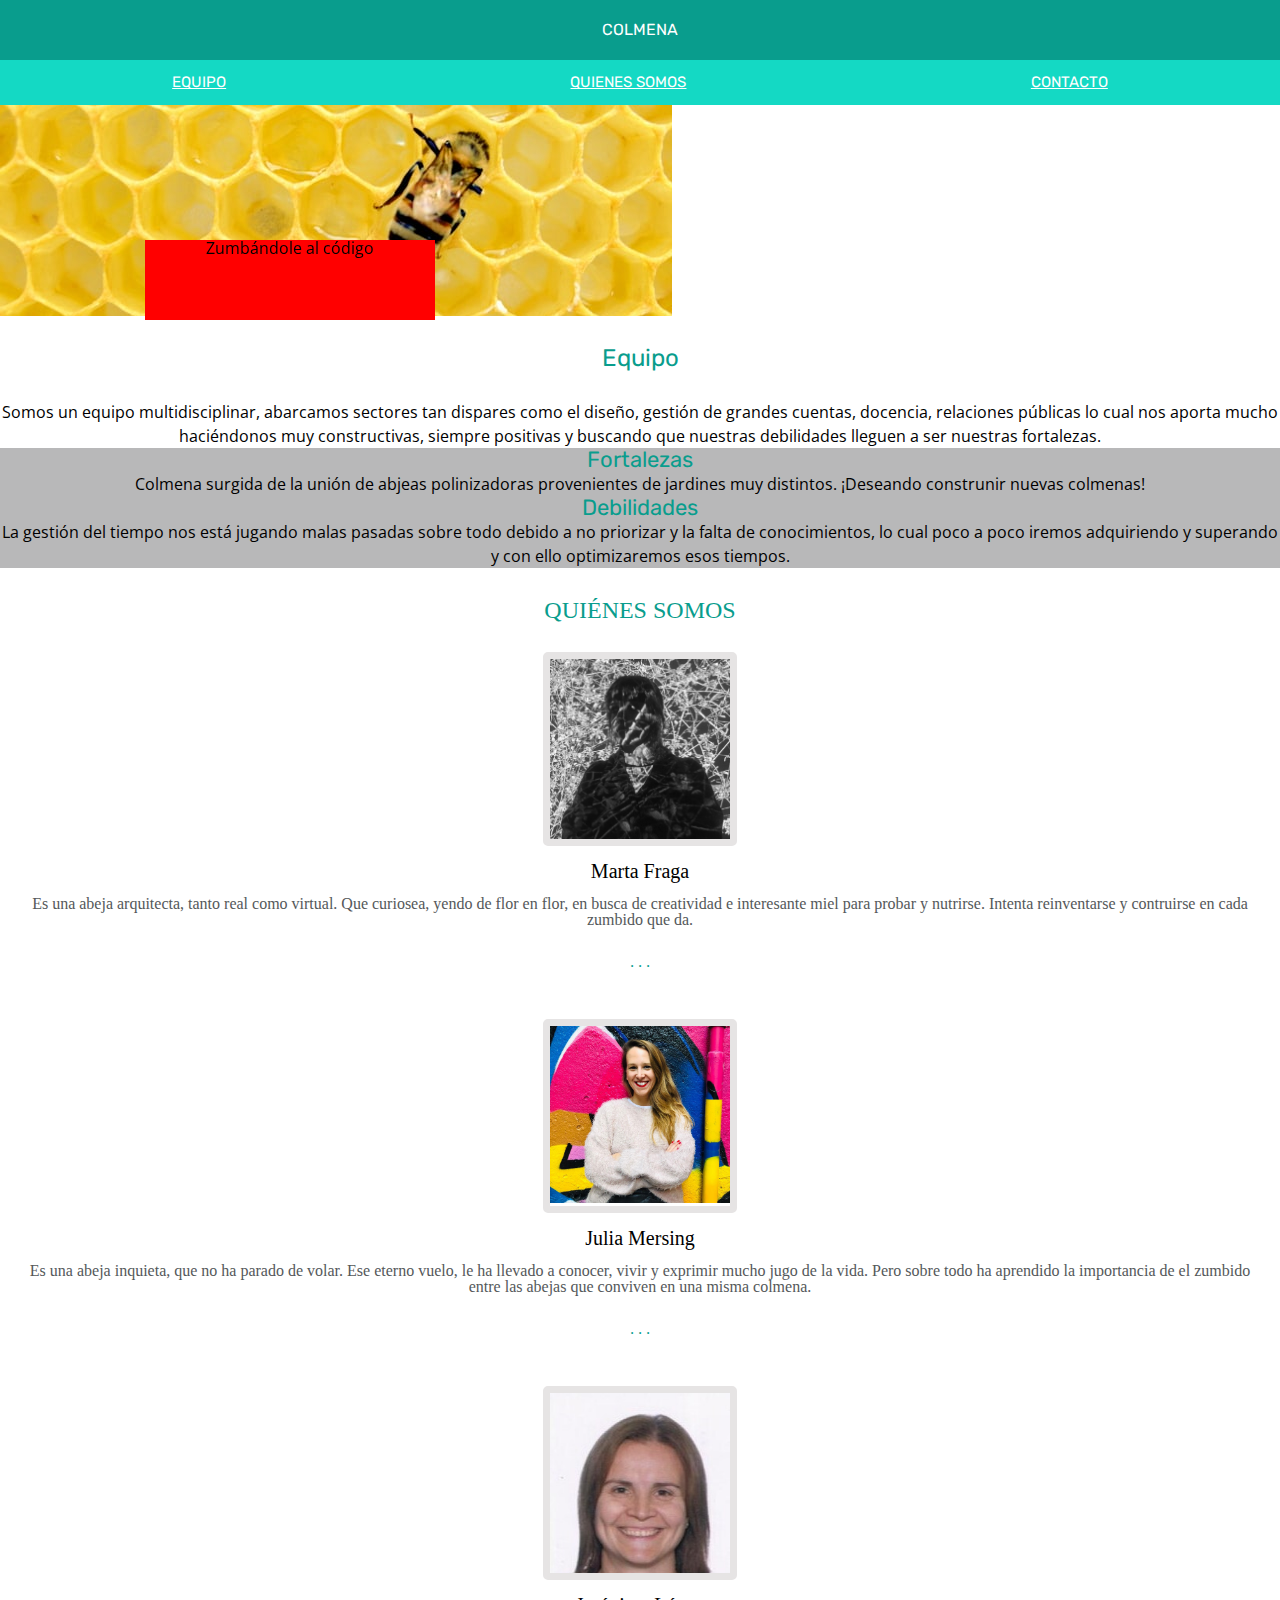
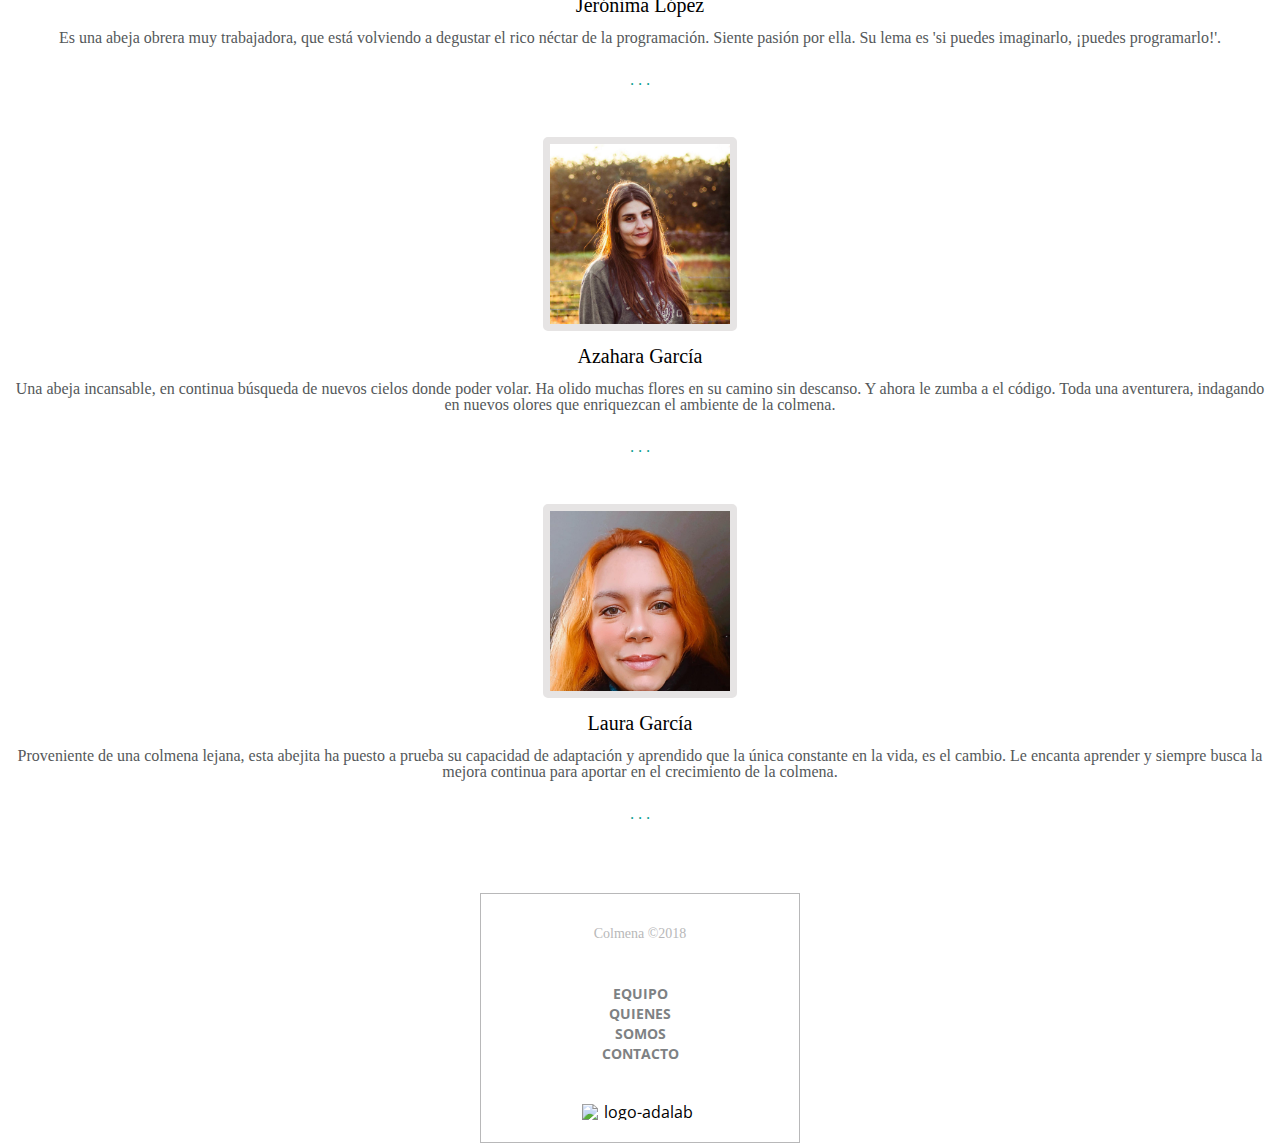
==== commit 08afc2bb: "new structure" ====
--- a/index.html
+++ b/index.html
@@ -22,182 +22,194 @@
   </head>
   <body>
     <!--Parte Julia-->
-    <header class="container_general">
-      <div class="container_name">
-        <div class="item">COLMENA</div>
-      </div>
-      <div class="container_nav">
-        <a class="item" href="">EQUIPO</a>
-        <a class="item" href="">QUIENES SOMOS</a>
-        <a class="item" href="">CONTACTO</a>
-      </div>
-    </header>
-    <!--Fin parte Julia-->
-
-    <!--Parte Azahara-->
-    <section class="boxmotto">
-      <div class="hero">Zumbándole al código</div>
-    </section>
-    <section>
-      <h2 class="Team">Equipo</h2>
-      <p>
-        Lorem, ipsum dolor sit amet consectetur adipisicing elit. Cum, facilis.
-        Officiis nihil quas autem provident ipsum quaerat illum numquam facilis
-        expedita dolorem. Voluptatem, aliquam nostrum quia corrupti earum facere
-        commodi!
-      </p>
-    </section>
-    <!--Fin parte Azahara-->
-    <!--<main class="main"></main>-->
-    <!--Sección fortalezas debilidades: @Jero-->
-    <div class="box"></div>
-    <section class="wrapper">
-      <article class="strengths">
-        <h2>Fortalezas</h2>
-        Lorem ipsum dolor sit amet, consectetur adipisicing elit. Cum, placeat
-        culpa. Voluptate, at. Adipisci, cupiditate ratione excepturi, rem sequi
-        ab iure corrupti eaque deserunt omnis exercitationem error dolores
-        voluptates dolorum.
-      </article>
-      <article class="weaknesseses">
-        <h2>Debilidades</h2>
-        Lorem ipsum dolor sit amet, consectetur adipisicing elit. Cum, placeat
-        culpa. Voluptate, at. Adipisci, cupiditate ratione excepturi, rem sequi
-        ab iure corrupti eaque deserunt omnis exercitationem error dolores
-        voluptates dolorum.
-      </article>
-    </section>
-    <!--Fin parte jero -->
-    <!--PARTE MARTA-->
-    <section class="section1">
-      <h1 class="title-section1">QUIÉNES SOMOS</h1>
-      <div class="bee-container">
-        <div class="image-container">
-          <img class="bee-photo" src="./img/MARTA.jpg" alt="marta" />
-        </div>
-        <h2 class="bee-name">Marta Fraga</h2>
-        <p class="bee-text">
-          Es una abeja arquitecta, tanto real como virtual. Que curiosea, yendo
-          de flor en flor, en busca de creatividad e interesante miel para
-          probar y nutrirse. Intenta reinventarse y contruirse en cada zumbido
-          que da.
+    <div class="box-wrapper">
+      <header class="container_general">
+        <div class="container_name">
+          <div class="item">COLMENA</div>
+        </div>
+        <div class="container_nav">
+          <a class="item" href="">EQUIPO</a>
+          <a class="item" href="">QUIENES SOMOS</a>
+          <a class="item" href="">CONTACTO</a>
+        </div>
+      </header>
+      <!--Fin parte Julia-->
+
+      <!--Parte Azahara-->
+      <section class="boxmotto">
+        <div class="hero">Zumbándole al código</div>
+      </section>
+      <section>
+        <h2 class="Team">Equipo</h2>
+        <p class="TextTeam">
+          Somos un equipo multidisciplinar, abarcamos sectores tan dispares como
+          el diseño, gestión de grandes cuentas, docencia, relaciones públicas
+          lo cual nos aporta mucho haciéndonos muy constructivas, siempre
+          positivas y buscando que nuestras debilidades lleguen a ser nuestras
+          fortalezas.
         </p>
-        <div class="bee-socialmedia">
-          <i class="fab fa-twitter"></i>
-          ·
-          <i class="fab fa-linkedin-in"></i>
-          ·
-          <i class="fab fa-github-alt"></i>
-          ·
-          <i class="fas fa-envelope"></i>
-        </div>
-      </div>
-
-      <div class="bee-container">
-        <div class="image-container">
-          <img class="bee-photo" src="img/MARTA.jpg" alt="julia" />
-        </div>
-        <h2 class="bee-name">Julia Mersing</h2>
-        <p class="bee-text">
-          Es una abeja inquieta, que no ha parado de volar. Ese eterno vuelo, le
-          ha llevado a conocer, vivir y exprimir mucho jugo de la vida. Pero
-          sobre todo ha aprendido la importancia de el zumbido entre las abejas
-          que conviven en una misma colmena.
-        </p>
-        <div class="bee-socialmedia">
-          <i class="fab fa-twitter"></i>
-          ·
-          <i class="fab fa-linkedin-in"></i>
-          ·
-          <i class="fab fa-github-alt"></i>
-          ·
-          <i class="fas fa-envelope"></i>
-        </div>
-      </div>
-
-      <div class="bee-container">
-        <div class="image-container">
-          <img class="bee-photo" src="./img/gema.jpg" alt="jerónima" />
-        </div>
-        <h2 class="bee-name">Jerónima López</h2>
-        <p class="bee-text">
-          Es una abeja obrera muy trabajadora, que está volviendo a degustar el
-          rico néctar de la programación. Siente pasión por ella. Su lema es 'si
-          puedes imaginarlo, ¡puedes programarlo!'.
-        </p>
-        <div class="bee-socialmedia">
-          <i class="fab fa-twitter"></i>
-          ·
-          <i class="fab fa-linkedin-in"></i>
-          ·
-          <i class="fab fa-github-alt"></i>
-          ·
-          <i class="fas fa-envelope"></i>
-        </div>
-      </div>
-
-      <div class="bee-container">
-        <div class="image-container">
-          <img class="bee-photo" src="img/MARTA.jpg" alt="azahara" />
-        </div>
-        <h2 class="bee-name">Azahara García</h2>
-        <p class="bee-text">
-          Una abeja incansable, en continua búsqueda de nuevos cielos donde
-          poder volar. Ha olido muchas flores en su camino sin descanso. Y ahora
-          le zumba a el código. Toda una aventurera, indagando en nuevos olores
-          que enriquezcan el ambiente de la colmena.
-        </p>
-        <div class="bee-socialmedia">
-          <i class="fab fa-twitter"></i>
-          ·
-          <i class="fab fa-linkedin-in"></i>
-          ·
-          <i class="fab fa-github-alt"></i>
-          ·
-          <i class="fas fa-envelope"></i>
-        </div>
-      </div>
-
-      <div class="bee-container">
-        <div class="image-container">
-          <img class="bee-photo" src="img/MARTA.jpg" alt="laura" />
-        </div>
-        <h2 class="bee-name">Laura García</h2>
-        <p class="bee-text">
-          Proveniente de una colmena lejana, esta abejita ha puesto a prueba su
-          capacidad de adaptación y aprendido que la única constante en la vida,
-          es el cambio. Le encanta aprender y siempre busca la mejora continua
-          para aportar en el crecimiento de la colmena.
-        </p>
-        <div class="bee-socialmedia">
-          <i class="fab fa-twitter"></i>
-          ·
-          <i class="fab fa-linkedin-in"></i>
-          ·
-          <i class="fab fa-github-alt"></i>
-          ·
-          <i class="fas fa-envelope"></i>
-        </div>
-      </div>
-    </section>
-
-    <!--PARTE LAURA-->
-    <footer class="footer">
-      <div class="containerf">
-        <small class="itemf">Colmena &copy;2018</small>
-        <ul class="itemf2">
-          <li>
-            <a class="linkcolor" href="">Equipo</a>
-          </li>
-          <li>
-            <a class="linkcolor" href="">Quienes Somos</a>
-          </li>
-          <li>
-            <a class="linkcolor" href="">Contacto</a>
-          </li>
-        </ul>
-        <img src="./Images/logo-adalab.png" alt="logo-adalab" class="logo" />
-      </div>
-    </footer>
+      </section>
+      <!--Fin parte Azahara-->
+      <!--<main class="main"></main>-->
+      <!--Sección fortalezas debilidades: @Jero-->
+      <div class="box"></div>
+      <section class="wrapper">
+        <article>
+          <h2 class="syw">Fortalezas</h2>
+          <p>
+            Colmena surgida de la unión de abjeas polinizadoras provenientes de
+            jardines muy distintos. ¡Deseando construnir nuevas colmenas!
+          </p>
+        </article>
+        <article>
+          <h2 class="syw">Debilidades</h2>
+          <p>
+            La gestión del tiempo nos está jugando malas pasadas sobre todo
+            debido a no priorizar y la falta de conocimientos, lo cual poco a
+            poco iremos adquiriendo y superando y con ello optimizaremos esos
+            tiempos.
+          </p>
+        </article>
+      </section>
+      <!--Fin parte jero -->
+      <!--PARTE MARTA-->
+      <section class="section1">
+        <h1 class="title-section1">QUIÉNES SOMOS</h1>
+        <div class="bee-container">
+          <div class="image-container">
+            <img class="bee-photo" src="Images/MARTA.jpg" alt="Photo Marta" />
+          </div>
+          <h2 class="bee-name">Marta Fraga</h2>
+          <p class="bee-text">
+            Es una abeja arquitecta, tanto real como virtual. Que curiosea,
+            yendo de flor en flor, en busca de creatividad e interesante miel
+            para probar y nutrirse. Intenta reinventarse y contruirse en cada
+            zumbido que da.
+          </p>
+          <div class="bee-socialmedia">
+            <i class="fab fa-twitter"></i>
+            ·
+            <i class="fab fa-linkedin-in"></i>
+            ·
+            <i class="fab fa-github-alt"></i>
+            ·
+            <i class="fas fa-envelope"></i>
+          </div>
+        </div>
+
+        <div class="bee-container">
+          <div class="image-container">
+            <img
+              class="bee-photo"
+              src="Images/4Julia-Mersing-Ortiz.jpg"
+              alt="Photo Julia"
+            />
+          </div>
+          <h2 class="bee-name">Julia Mersing</h2>
+          <p class="bee-text">
+            Es una abeja inquieta, que no ha parado de volar. Ese eterno vuelo,
+            le ha llevado a conocer, vivir y exprimir mucho jugo de la vida.
+            Pero sobre todo ha aprendido la importancia de el zumbido entre las
+            abejas que conviven en una misma colmena.
+          </p>
+          <div class="bee-socialmedia">
+            <i class="fab fa-twitter"></i>
+            ·
+            <i class="fab fa-linkedin-in"></i>
+            ·
+            <i class="fab fa-github-alt"></i>
+            ·
+            <i class="fas fa-envelope"></i>
+          </div>
+        </div>
+        <div class="bee-container">
+          <div class="image-container">
+            <img class="bee-photo" src="Images/gema.jpg" alt="Photo Jero" />
+          </div>
+          <h2 class="bee-name">Jerónima López</h2>
+          <p class="bee-text">
+            Es una abeja obrera muy trabajadora, que está volviendo a degustar
+            el rico néctar de la programación. Siente pasión por ella. Su lema
+            es 'si puedes imaginarlo, ¡puedes programarlo!'.
+          </p>
+          <div class="bee-socialmedia">
+            <i class="fab fa-twitter"></i>
+            ·
+            <i class="fab fa-linkedin-in"></i>
+            ·
+            <i class="fab fa-github-alt"></i>
+            ·
+            <i class="fas fa-envelope"></i>
+          </div>
+        </div>
+
+        <div class="bee-container">
+          <div class="image-container">
+            <img
+              class="bee-photo"
+              src="Images/4Azahara-García-Vileya-.jpg"
+              alt="azahara"
+            />
+          </div>
+          <h2 class="bee-name">Azahara García</h2>
+          <p class="bee-text">
+            Una abeja incansable, en continua búsqueda de nuevos cielos donde
+            poder volar. Ha olido muchas flores en su camino sin descanso. Y
+            ahora le zumba a el código. Toda una aventurera, indagando en nuevos
+            olores que enriquezcan el ambiente de la colmena.
+          </p>
+          <div class="bee-socialmedia">
+            <i class="fab fa-twitter"></i>
+            ·
+            <i class="fab fa-linkedin-in"></i>
+            ·
+            <i class="fab fa-github-alt"></i>
+            ·
+            <i class="fas fa-envelope"></i>
+          </div>
+        </div>
+
+        <div class="bee-container">
+          <div class="image-container">
+            <img class="bee-photo" src="Images/foto laura.jpg"laura" />
+          </div>
+          <h2 class="bee-name">Laura García</h2>
+          <p class="bee-text">
+            Proveniente de una colmena lejana, esta abejita ha puesto a prueba
+            su capacidad de adaptación y aprendido que la única constante en la
+            vida, es el cambio. Le encanta aprender y siempre busca la mejora
+            continua para aportar en el crecimiento de la colmena.
+          </p>
+          <div class="bee-socialmedia">
+            <i class="fab fa-twitter"></i>
+            ·
+            <i class="fab fa-linkedin-in"></i>
+            ·
+            <i class="fab fa-github-alt"></i>
+            ·
+            <i class="fas fa-envelope"></i>
+          </div>
+        </div>
+      </section>
+
+      <!--PARTE LAURA-->
+      <footer class="footer">
+        <div class="containerf">
+          <small class="itemf">Colmena &copy;2018</small>
+          <ul class="itemf2">
+            <li>
+              <a class="linkcolor" href="">Equipo</a>
+            </li>
+            <li>
+              <a class="linkcolor" href="">Quienes Somos</a>
+            </li>
+            <li>
+              <a class="linkcolor" href="">Contacto</a>
+            </li>
+          </ul>
+          <img src="./Images/logo-adalab.png" alt="logo-adalab" class="logo" />
+        </div>
+      </footer>
+    </div>
   </body>
 </html>
--- a/css/main.css
+++ b/css/main.css
@@ -1,6 +1,18 @@
-*:root {
-  font-family: "Open Sans", "Rubik";
-}
+:root {
+  font-family: "Open Sans";
+  width: 320px;
+  font-size: 16px;
+  text-align: center;
+}
+
+.box-wrapper {
+  box-sizing: border-box;
+  display: flex;
+  flex-direction: column;
+  justify-content: center;
+  width: 100vw;
+}
+
 /* Parte Julia */
 .container_general {
   display: flex;
@@ -46,7 +58,7 @@
 }
 
 .item {
-  font-family: sans-serif;
+  font-family: "Rubik";
   color: white;
 }
 
@@ -61,23 +73,31 @@
   background-repeat: no-repeat;
   background-image: url("../Images/photo_hive.jpg");
 }
+
 .hero {
   box-sizing: border-box;
   width: 290px;
   height: 80px;
   flex-direction: row;
-  position: relative;
-  top: 100px;
+  position: absolute;
+  top: 200px;
   background-color: red;
-}
+  transform: translate(50%, 50%);
+  text-align: center;
+}
+
 .Team {
   color: #099d8d;
   font-size: 24px;
   padding-top: 30px;
   padding-bottom: 30px;
   text-align: center;
-  font-family: "Rubik Medium";
-}
+  font-family: "Rubik";
+}
+.TextTeam {
+  line-height: 24px;
+}
+
 /* Fin parte Azahara */
 
 /* Parte Jero */
@@ -87,7 +107,15 @@
   box-sizing: border-box;
   justify-content: space-around;
   background-color: #b8b8b9;
-}
+  line-height: 24px;
+}
+
+.syw {
+  color: #099d8d;
+  font-size: 22px;
+  font-family: "Rubik";
+}
+
 /* Fin parte Jero */
 
 /*PARTE MARTA*/
@@ -167,7 +195,7 @@
 .containerf {
   width: 320px;
   height: 250px;
-  margin: 2225px 0 0;
+  margin: 22px 0 0;
   padding: 30px 74px 45px;
   display: flex;
   flex-direction: column;
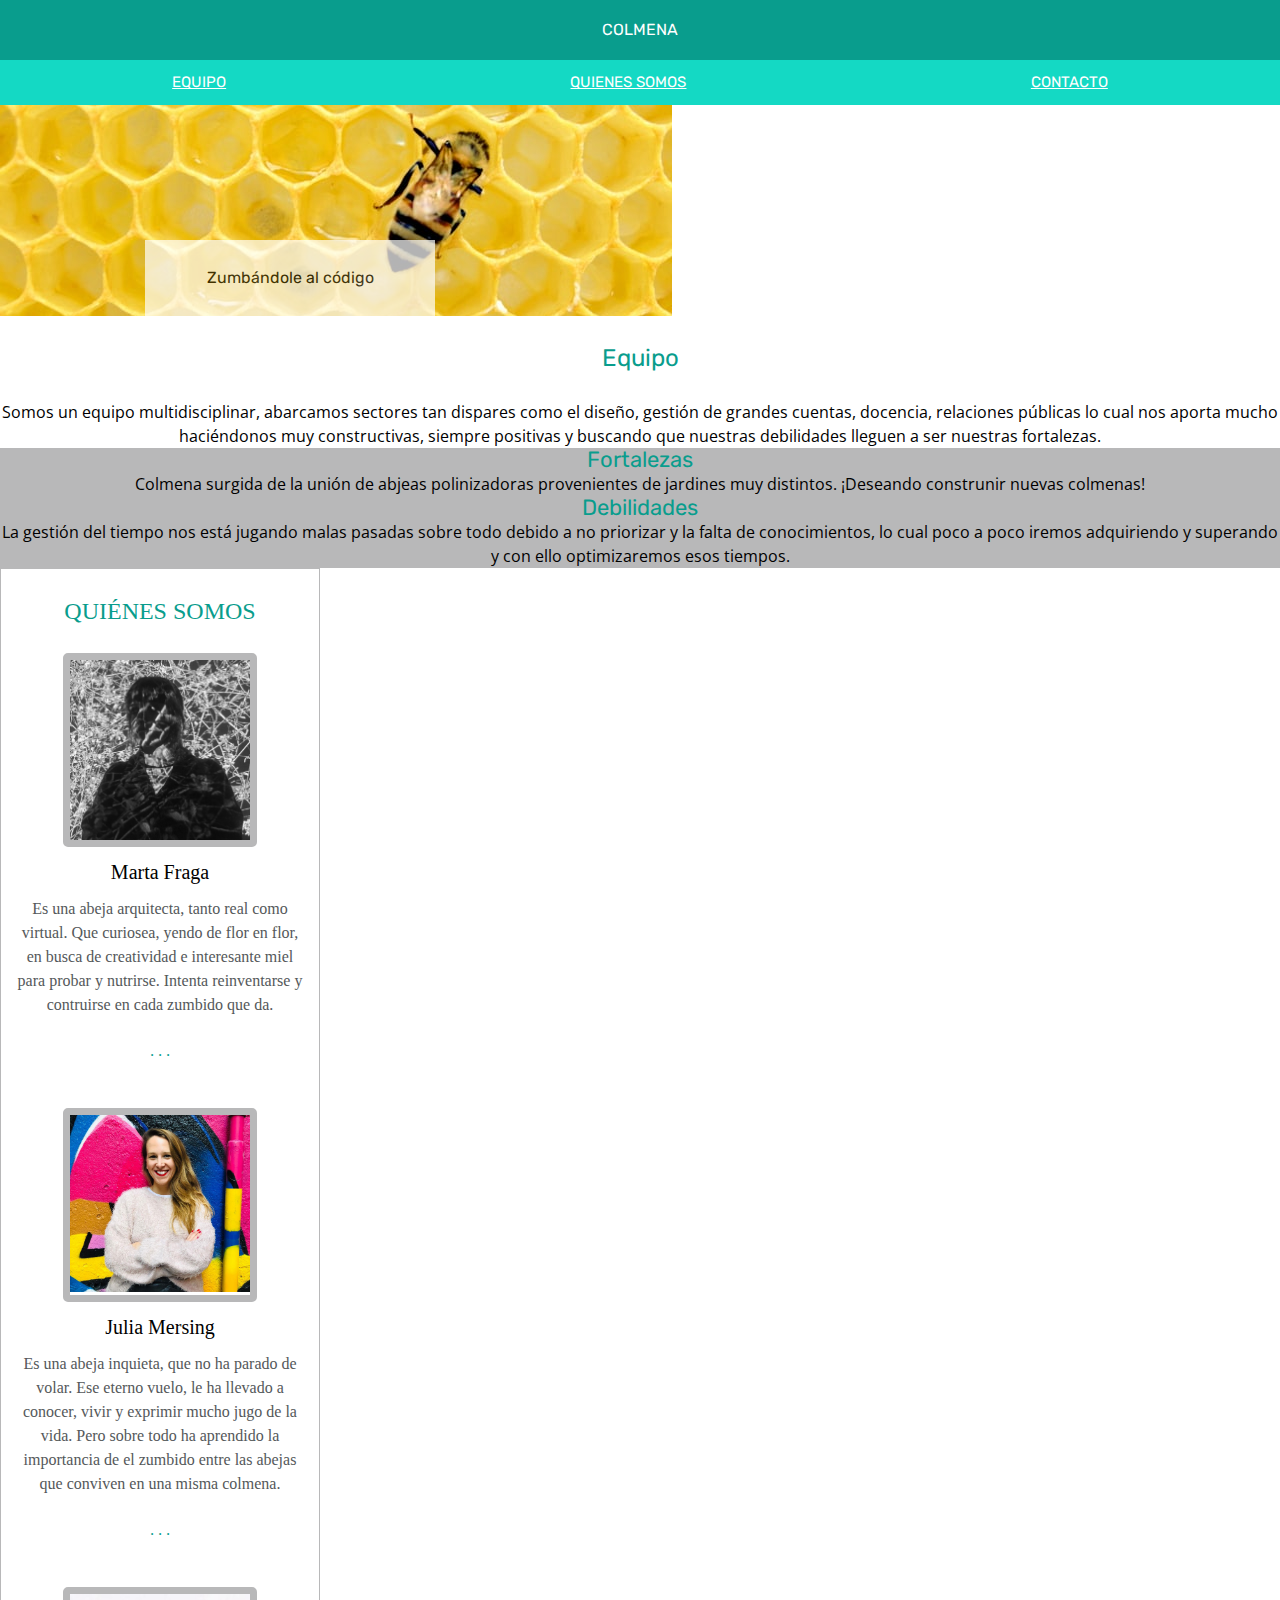
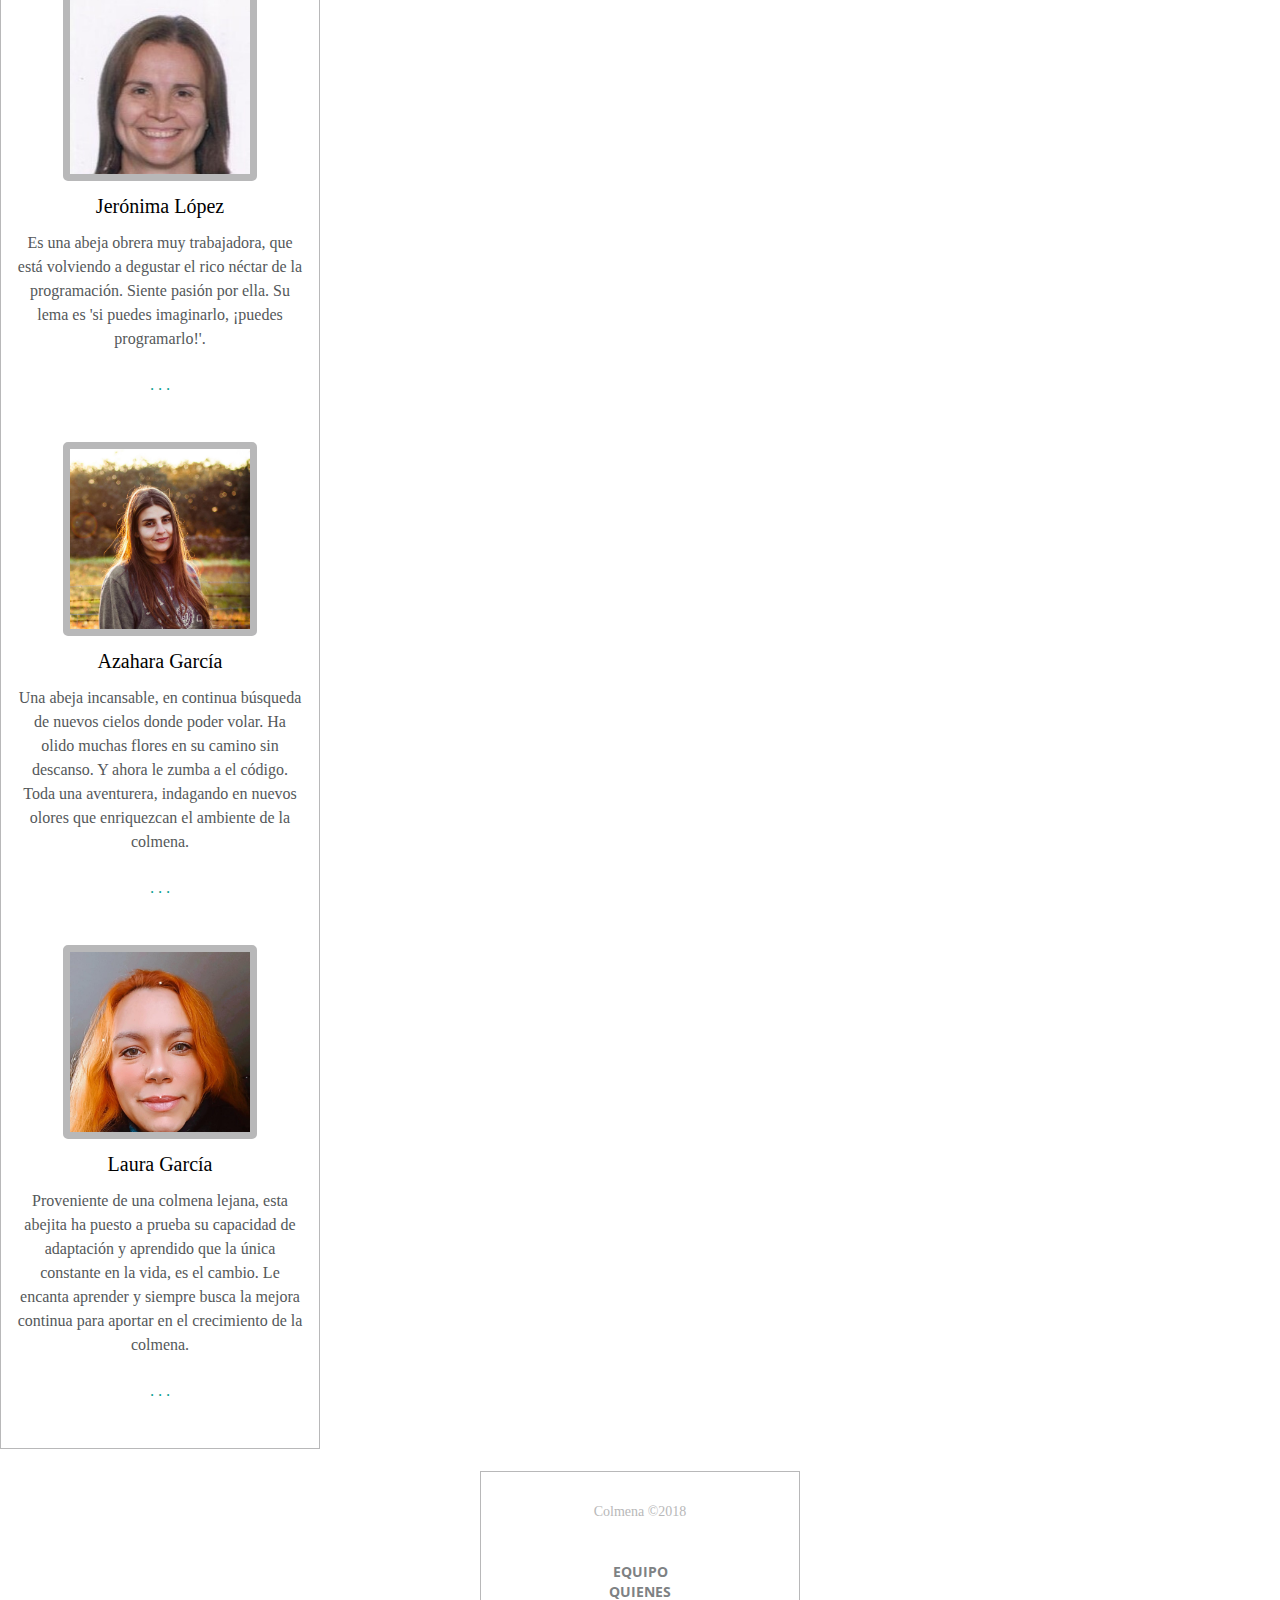
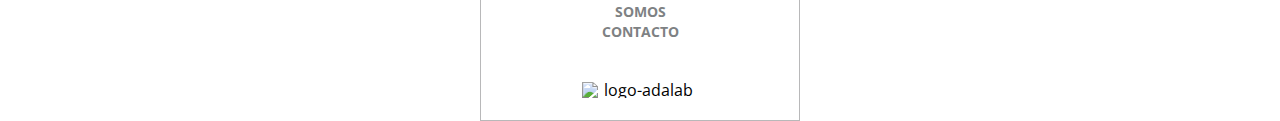
==== commit 7376cd38: "View image adalab" ====
--- a/index.html
+++ b/index.html
@@ -207,7 +207,7 @@
               <a class="linkcolor" href="">Contacto</a>
             </li>
           </ul>
-          <img src="./Images/logo-adalab.png" alt="logo-adalab" class="logo" />
+          <img src="Images/logo-adalab.png" alt="logo-adalab" class="logo" />
         </div>
       </footer>
     </div>
--- a/css/main.css
+++ b/css/main.css
@@ -20,6 +20,7 @@
   position: fixed;
   top: 0;
   width: 100%;
+  z-index: 2;
 }
 
 .container_name {
@@ -81,9 +82,12 @@
   flex-direction: row;
   position: absolute;
   top: 200px;
-  background-color: red;
+  background-color: white;
+  opacity: 70%;
   transform: translate(50%, 50%);
   text-align: center;
+  font-family: "Rubik";
+  padding-top: 30px;
 }
 
 .Team {
@@ -123,6 +127,11 @@
   margin: 0;
 }
 
+.section1 {
+  width: 320px;
+  border: solid 1px #b8b8b9;
+}
+
 .title-section1 {
   color: #099d8d;
   font-size: 24px;
@@ -143,7 +152,7 @@
 .image-container {
   width: 180px;
   height: 180px;
-  border: solid 7px rgb(230, 228, 228);
+  border: solid 7px #b8b8b9;
   border-radius: 5px;
   box-sizing: content-box;
   overflow: hidden;
@@ -166,6 +175,7 @@
   margin-bottom: 15px;
   margin-left: 15px;
   margin-right: 15px;
+  line-height: 24px;
   /*padding-top: 15px;
   /*padding-left: 15px;
   padding-right: 15px;*/
